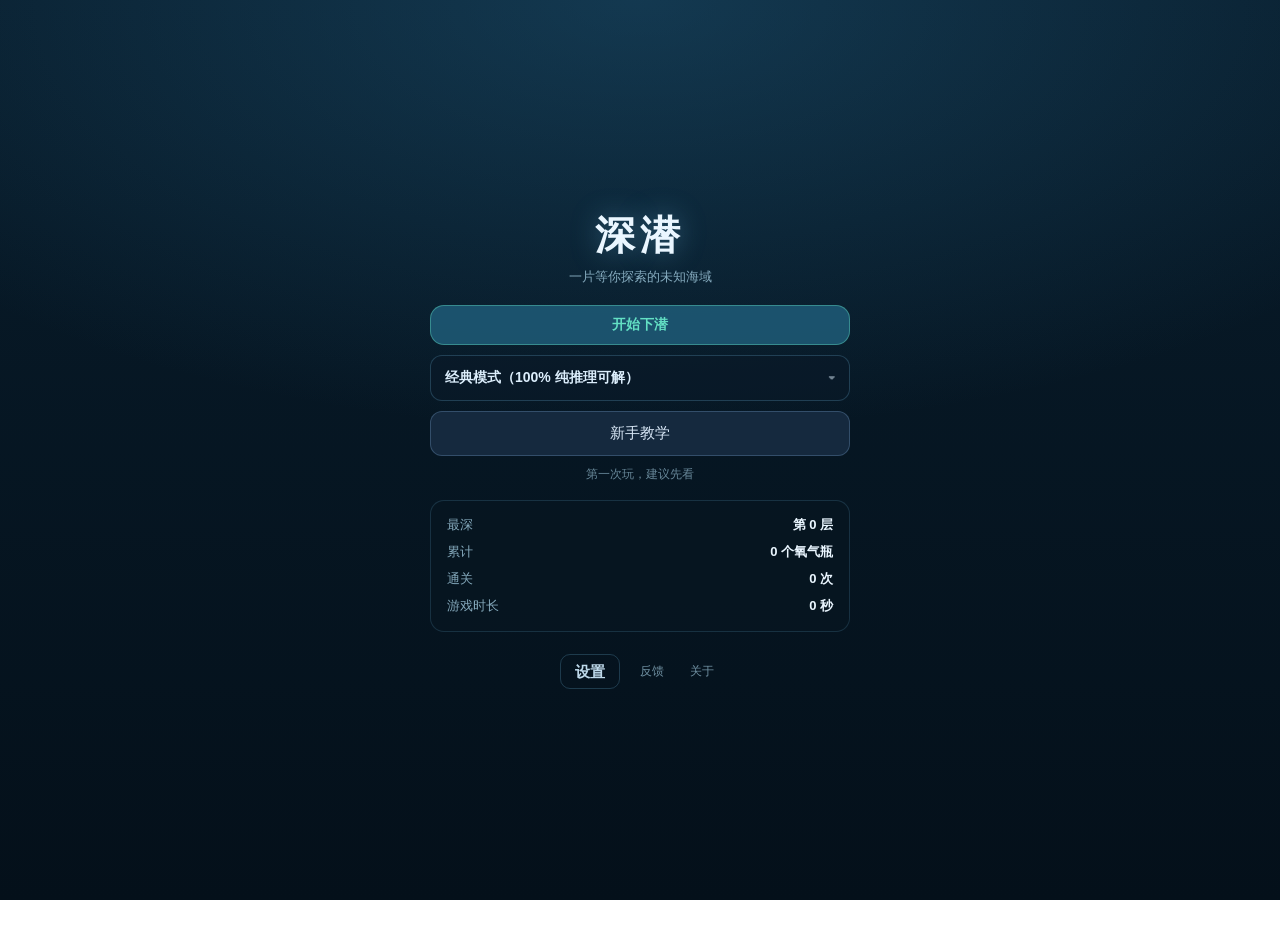
==== index.html @ 002d3ca5 "Add files via upload" ====
<!DOCTYPE html>
<html lang="zh-CN">
<head>
<meta charset="utf-8">
<meta name="viewport" content="width=device-width, initial-scale=1, viewport-fit=cover">
<meta name="theme-color" content="#050b14">
<title>深潜</title>
<link rel="stylesheet" href="style.css">

</head>
<body>

<div id="banner-layer" class="banner-layer"></div>
<div id="fatal-bar" class="fatal-bar" hidden></div>

<div class="app">

  <header class="hud">
    <div class="hud-row">
    <div class="stat depth">
      <span class="k" id="depth-label">深度</span>
      <span class="v" id="stat-depth">1</span>
    </div>
    <div class="stat" id="stat-mines-box">
      <span class="k" id="mine-label">未探明暗礁</span>
      <span class="v" id="stat-mines">10</span>
    </div>

    <div class="stat bottles" id="stat-bottle-box">
      <span class="k" id="bottle-label">未开启氧气瓶</span>
      <span class="k2" id="bottle-sub"></span>
      <span class="vwrap">
        <span class="v" id="stat-bottle">0</span>
        <span class="extra" id="stat-extra" hidden></span>
      </span>
    </div>

    </div>
    <div class="stat oxy" id="stat-oxy-box">
      <span class="k" id="oxy-label">氧气</span>
      <span class="bar" id="oxy-bar"><i id="oxy-fill"></i></span>
      <span class="v" id="stat-oxy">100</span>
    </div>
  </header>

  <div class="hintbar" id="hintbar" hidden>
    <span id="hinttext"></span>

    <button class="hintbar-close" id="hint-close" title="收起">✕</button>
  </div>

  <main class="board-wrap">
    <div class="board-scroll" id="board-scroll">
    <div class="board" id="board"></div>
  </div>
    <div class="overlay" id="overlay" hidden>
      <div class="overlay-card">
        <div class="overlay-title" id="overlay-title"></div>
        <div class="overlay-body" id="overlay-body"></div>
        <button class="btn primary" id="overlay-restart">再来一次</button>
      </div>
    </div>

    <!-- 结算界面：通关 / 失败共用骨架，skin 区分 -->
    <div class="result-layer" id="result-layer" hidden>
      <div class="result-particles" id="result-particles"></div>
      <div class="result-card">
        <div class="result-head">
          <div class="result-kicker" id="result-kicker"></div>
          <div class="result-title" id="result-title"></div>
          <div class="result-badge" id="result-badge" hidden></div>
        </div>
        <div class="result-rows" id="result-rows"></div>
        <div class="result-actions">
          <button class="btn primary" id="result-primary" type="button">保存这张图</button>
          <button class="btn" id="result-home" type="button">返回首页</button>
        </div>
      </div>
    </div>
  </main>

  <footer class="foot">
    <div class="hint">
      <span class="r">红</span>暗礁　<span class="b">蓝</span>氧气瓶　<span class="m">紫</span>混合<br>
      点一下翻开　<span class="k">长按</span>标记暗礁<br>

    </div>
    <div class="meta">
      <span class="seed" id="seed"></span>
      <button class="btn hint" id="hint-btn">提示 −6</button>
      <button class="btn" id="restart">重新下潜</button>
    </div>
  </footer>

</div>

<noscript>
  <p style="color:#cfe3f5;text-align:center">这个原型需要开启 JavaScript。</p>
</noscript>


  <!-- 首页：启动后的第一屏 -->
  <div class="home-layer" id="home-layer">
    <div class="home-inner">
      <header class="home-head">
        <h1 class="home-title">深潜</h1>
        <p class="home-sub">一片等你探索的未知海域</p>
      </header>

      <section class="home-actions">
        <button class="btn primary home-main" id="home-start" data-home-action="start" type="button">开始下潜</button>
        <button class="home-link" id="home-restart" data-home-action="restart" type="button" hidden>重新开始</button>

        <div class="home-mode" id="home-mode" data-home-action="mode">
          <span>经典模式（100% 纯推理可解）</span><span class="home-caret">▾</span>
        </div>

        <button class="btn home-tut" id="home-tutorial" data-home-action="tutorial" type="button">新手教学</button>
        <p class="home-note">第一次玩，建议先看</p>
      </section>

      <section class="home-records">
        <div class="home-rec"><span>最深</span><b id="home-rec-depth">第 0 层</b></div>
        <div class="home-rec"><span>累计</span><b id="home-rec-total">0 个氧气瓶</b></div>
        <div class="home-rec"><span>通关</span><b id="home-rec-clear">0 次</b></div>
        <div class="home-rec"><span>游戏时长</span><b id="home-rec-time">0 秒</b></div>
      </section>

      <footer class="home-foot">
        <button class="home-foot-btn home-foot-main" data-home-action="settings" type="button">设置</button>
        <button class="home-foot-btn" data-home-action="feedback" type="button">反馈</button>
        <button class="home-foot-btn" data-home-action="about" type="button">关于</button>
      </footer>
    </div>
  </div>

<script src="logic.js"></script>
<script src="solver.js"></script>
<script src="generator.js"></script>
<script src="hint.js"></script>
<script src="mode.js"></script>
  <script src="calib.js"></script>
  <script src="shape.js"></script>
  <script src="ladder.js"></script>
  <script src="tutorial.js"></script>
  <script src="modifiers.js"></script>
<script src="run.js"></script>
<script src="ui.js"></script>
<script src="result.js"></script>
<script src="poster.js"></script>
<script src="boards.js"></script>
  <script src="boards-picked.js"></script>
  <script src="main.js"></script>

  <div id="confirm-dive" class="confirm-layer" hidden>
    <div class="confirm-box">
      <p class="confirm-title">已找到出口</p>
      <p class="confirm-sub">下潜进入下一层，或者继续探索捞氧气</p>
      <div class="confirm-actions">
        <button class="btn primary" id="confirm-yes">下潜</button>
        <button class="btn" id="confirm-no">继续探索</button>
      </div>
    </div>
  </div>
  <div class="tut-layer" id="tut-layer" hidden>
    <div class="tut-fab-wrap">
      <button class="btn tut-hint-fab" id="tut-hint-fab" type="button">提示 −6</button>
    </div>
    <div class="tut-bar">
      <div class="tut-head">
        <span class="tut-step" id="tut-step">1 / 10</span>
        <button class="tut-skip" id="tut-skip">跳过</button>
      </div>
      <p class="tut-text" id="tut-text"></p>
      <p class="tut-sub" id="tut-sub"></p>
      <p class="tut-hint" id="tut-hint"></p>
    </div>
  </div>
  <div class="tut-final" id="tut-final" hidden>
    <div class="tut-final-card">
      <h2>开始下潜</h2>
      <p>经典模式 <b>100% 只用逻辑推理就能解开，绝不会让你猜</b>。潜得越深，氧气越紧，但每一格都有答案。</p>
      <div class="tut-final-actions">
        <button class="btn" id="tut-final-home" type="button">回到首页</button>
        <button class="btn primary" id="tut-final-go" type="button">开始下潜</button>
      </div>
    </div>
  </div>
</body>
</html>
---- style.css ----
﻿/* 深潜 · 原型样式
 *
 * 原则（DESIGN v0.6 视觉规范）：
 *   1. 格子底色统一中性，不随内容变化。含义只由数字颜色和图标承载。
 *   2. 数字：暗礁红 / 货箱蓝 / 混合紫（紫必须够亮，不能糊在深色底上）。
 *   3. 货箱是金色图标（「这一格是货」），和蓝色数字（「邻居有货」）区分开。
 *   4. 标记是红色叉号 + 深底 + 白描边，一眼看出是危险。
 *   5. 所有颜色都是变量，为以后换肤留接口。
 *
 * 纯 CSS，不引入任何图片/字体资源（微信小游戏主包只有 4M）。
 */

:root {
  /* ---------- 换肤只需要改这一段 ---------- */

  /* 底色：中性，不随格子内容变 */
  --bg-page: #050b14;
  --bg-page-glow: #0e2237;
  --bg-board: #08131f;
  --cell: #16283e;             /* 所有格子共用这一个底色 */
  --cell-shade: rgba(0, 0, 0, .34);  /* 翻开的格子只是盖一层暗，不换色相 */
  --cell-edge: rgba(130, 175, 220, .16);
  --cell-edge-soft: rgba(130, 175, 220, .07);
  --cell-hover: #1d3450;

  /* 读数颜色：含义全靠这三个色 + 图标 */
  --num-mine: #ff6b6b;         /* 暗礁红 */
  --num-chest: #5cc9ff;        /* 货箱蓝，提亮到青蓝保证对比度 */
  --num-mixed: #cf9fff;        /* 混合紫，刻意调亮 */

  /* 图标 */
  --icon-gold: #ffc75a;
  --icon-gold-hi: #ffe6a8;
  --icon-gold-lo: #c8891f;
  --icon-mine: #ff5252;
  --icon-mine-hi: #ff9a9a;
  --icon-mine-lo: #a81f1f;

  /* 标记：红叉 + 白描边 + 深底 */
  --mark-fg: #ff4d4d;
  --mark-stroke: #ffffff;
  --mark-bg: #0a121c;

  /* 文本与状态 */
  --text: #d7e6f5;
  --text-dim: #7d9ab8;
  --text-faint: #4a637c;
  --accent: #63e0c4;
  --warn: #ff8b5c;
  --panel: rgba(18, 36, 56, .8);
  --panel-line: rgba(130, 175, 220, .14);
}

* { box-sizing: border-box; }

html, body {
  margin: 0;
  padding: 0;
}

body {
  min-height: 100vh;
  display: flex;
  padding: 16px;
  background: radial-gradient(130% 85% at 50% -10%,
              var(--bg-page-glow) 0%, var(--bg-page) 58%, #02060b 100%);
  background-attachment: fixed;
  color: var(--text);
  font-family: -apple-system, BlinkMacSystemFont, "Segoe UI", "PingFang SC",
               "Hiragino Sans GB", "Microsoft YaHei", sans-serif;
  -webkit-tap-highlight-color: transparent;
}

.app {
  /* margin:auto 而不是 align-items:center —— 窗口太矮时不会把顶部的读数裁掉 */
  margin: 0 auto;        /* 只管水平；垂直由 JS 的 marginTop 控制 */
  width: 100%;
  display: flex;
  flex-direction: column;
  gap: 12px;
}

/* ---------- 顶部常驻读数 ---------- */

.hud {
  display: flex;
  flex-direction: column;
  gap: 8px;
}

.stat {
  display: flex;
  align-items: baseline;
  justify-content: space-between;
  gap: 8px;
  padding: 7px 11px;
  border-radius: 9px;
  background: var(--panel);
  border: 1px solid var(--panel-line);
}

.stat .k {
  font-size: 11px;
  letter-spacing: .09em;
  color: var(--text-dim);
}

.stat .v {
  font-size: 17px;
  font-weight: 700;
  font-variant-numeric: tabular-nums;
}

/* 剩余货箱：底部一条细进度条，随「剩余」减少而变短 */
.stat.chests {
  position: relative;
  padding-bottom: 13px;
}

.stat.chests .minibar {
  position: absolute;
  left: 11px;
  right: 11px;
  bottom: 6px;
  height: 3px;
  border-radius: 2px;
  overflow: hidden;
  background: rgba(130, 175, 220, .14);
}

.stat.chests .minibar i {
  display: block;
  height: 100%;
  width: 100%;
  background: var(--icon-gold);
  transition: width .25s ease;
}

/* 进度格：达标后写成「5/5 · 额外 +2」，不出现 7/5 */
.stat.bottles .vwrap {
  display: flex;
  align-items: baseline;
  gap: 4px;
  line-height: 1.15;
}

.stat.bottles .extra {
  font-size: 10px;
  font-weight: 700;
  letter-spacing: .02em;
  color: var(--icon-gold);
  white-space: nowrap;
}

/* 配额达标后，这个格子变成「已通关」，和「结束」不是一回事 */
.stat.cleared {
  background: rgba(24, 72, 66, .55);
  border-color: rgba(99, 224, 196, .45);
  animation: badge-in .55s ease-out;
}
.stat.cleared .k { color: var(--accent); }
.stat.cleared .v { color: var(--accent); }
.stat.cleared .extra { color: var(--accent); }

@keyframes badge-in {
  0% { box-shadow: 0 0 0 rgba(99, 224, 196, 0); }
  45% { box-shadow: 0 0 18px rgba(99, 224, 196, .55); }
  100% { box-shadow: 0 0 0 rgba(99, 224, 196, 0); }
}

.stat.oxy {
  position: relative;
  grid-column: 1 / -1;
  align-items: center;
}

.stat.oxy .v { min-width: 3ch; text-align: right; }
.stat.oxy.low .v { color: var(--warn); }

.bar {
  flex: 1;
  height: 6px;
  border-radius: 3px;
  overflow: hidden;
  background: rgba(130, 175, 220, .13);
}

.bar i {
  display: block;
  height: 100%;
  width: 100%;
  border-radius: 3px;
  background: linear-gradient(90deg, #2f9fd8, var(--accent));
  transition: width .28s ease, background .25s ease;
}

.bar i.low { background: linear-gradient(90deg, #e0662f, #ff5c5c); }

/* ---------- 海床 ---------- */

.board-wrap { position: relative; }

.board {
  position: relative;
  display: grid;
  --axis: 15px;
  grid-template-columns: repeat(9, minmax(0, 1fr));
  grid-template-rows: repeat(9, minmax(0, 1fr));
  gap: 5px;
  padding: 10px;
  border-radius: 14px;
  background: var(--bg-board);
  border: 1px solid var(--panel-line);
  box-shadow: 0 20px 50px rgba(0, 0, 0, .55),
              inset 0 1px 0 rgba(255, 255, 255, .04);
}

/*
 * 所有格子共用同一个底色 --cell。
 * 未翻开 = 凸起（顶亮边 + 外投影），已翻开 = 凹陷 + 压一层暗。
 * 也就是说只有「明暗关系」在变，色相永远中性，绝不随红蓝紫变。
 */
/* 坐标：小、暗、不抢戏，但永远在 */.axis {
  display: flex;
  align-items: center;
  justify-content: center;
  font-size: 9.5px;
  font-variant-numeric: tabular-nums;
  color: var(--text-faint);
  opacity: .75;
  user-select: none;
  pointer-events: none;
}

/* 第 1 级：这组读数圈住的未知格 */
.cell.hint-group {
  outline: 2px dashed rgba(120, 200, 255, .55);
  outline-offset: -2px;
}

/* 第 2 级：揭示出来的目标格，必须和普通翻开明显不同 */
/* 演过的那几拍：结论格保留成「已知」，不灭 —— 灭了就是眼花，不是演示 */
/* ---------- 氧气反馈（v12）：增和减必须一眼分得开 ---------- */

.oxy-float {
  position: absolute;
  right: 8px;
  /* 起点抬到数字上方，上升过程中不和氧气剩余值重叠 */
  top: -6px;
  font-size: 15.5px;
  font-weight: 700;
  pointer-events: none;
  z-index: 6;
  white-space: nowrap;
}

/* 增加：绿色，向上浮 */
.oxy-float.up {
  color: #6fe0a0;
  text-shadow: 0 1px 5px rgba(0, 0, 0, .75);
  animation: oxy-up 1600ms cubic-bezier(.2, .8, .3, 1) forwards;
}

.oxy-float.up.rare { color: #ffd86b; }

/* 减少：红色，向下沉 */
.oxy-float.down {
  color: #ff6b6b;
  text-shadow: 0 1px 5px rgba(0, 0, 0, .75);
  animation: oxy-down 1400ms cubic-bezier(.2, .8, .3, 1) forwards;
}

/* 提示扣费：颜色和普通掉氧拉开 */
.oxy-float.down.hint {
  color: #ffb347;
  font-size: 12px;
}

/* 开箱那一下的合并账：先花的 −2 和拿到的 +N 一起显示 */
.oxy-float.up.net {
  color: #8bf0c0;
  font-size: 12px;
}

@keyframes oxy-up {
  0% { opacity: 0; transform: translateY(6px) scale(.92); }
  20% { opacity: 1; transform: translateY(-6px) scale(1.06); }
  100% { opacity: 0; transform: translateY(-30px) scale(1); }
}

@keyframes oxy-down {
  0% { opacity: 0; transform: translateY(-6px) scale(.92); }
  20% { opacity: 1; transform: translateY(6px) scale(1.02); }
  100% { opacity: 0; transform: translateY(26px) scale(.96); }
}

/* 血条：增加时向右滑、末端回弹 */
.bar.grow i { animation: bar-grow 560ms cubic-bezier(.18, 1.5, .4, 1); }

@keyframes bar-grow {
  0% { filter: brightness(1); }
  35% { filter: brightness(1.45); }
  70% { transform: scaleX(1.015); }
  100% { transform: scaleX(1); }
}

/* 血条：减少时向左滑、整条短促抖动 */
.bar.shake { animation: bar-shake 420ms ease-out; }

@keyframes bar-shake {
  0% { transform: translateX(0); }
  20% { transform: translateX(-3px); }
  45% { transform: translateX(2px); }
  70% { transform: translateX(-1px); }
  100% { transform: translateX(0); }
}

/* 低于 30：转红 + 持续脉动（只动颜色和光晕，不动位置） */
.stat.oxy.critical .bar i {
  background: linear-gradient(90deg, #e0662f, #ff5c5c);
  animation: oxy-pulse 1.5s ease-in-out infinite;
}

@keyframes oxy-pulse {
  0%, 100% { opacity: 1; box-shadow: 0 0 0 rgba(255, 92, 92, 0); }
  50% { opacity: .62; box-shadow: 0 0 10px rgba(255, 92, 92, .55); }
}
.cell.hint-known {
  background: rgba(120, 200, 255, .13);
  box-shadow: inset 0 0 0 1px rgba(120, 200, 255, .4);
}

.cell.hint-reveal {
  outline: 3px solid var(--gold);
  outline-offset: -3px;
  box-shadow: 0 0 0 3px rgba(255, 205, 90, .28), 0 0 18px rgba(255, 205, 90, .5);
  animation: reveal-pulse 1.1s ease-in-out infinite alternate;
}

@keyframes reveal-pulse {
  from { box-shadow: 0 0 0 3px rgba(255, 205, 90, .18), 0 0 10px rgba(255, 205, 90, .32); }
  to   { box-shadow: 0 0 0 3px rgba(255, 205, 90, .40), 0 0 22px rgba(255, 205, 90, .62); }
}

.cell {
  position: relative;
  display: flex;
  align-items: center;
  justify-content: center;
  border-radius: 7px;
  background: var(--cell);
  box-shadow: inset 0 1px 0 rgba(255, 255, 255, .09),
              inset 0 0 0 1px var(--cell-edge),
              0 1px 2px rgba(0, 0, 0, .38);
  /* 数字调大一档（约 +15%），格子尺寸不变 */
  font-size: clamp(16.5px, 4.4vmin, 27.5px);
  font-weight: 800;
  line-height: 1;
  font-variant-numeric: tabular-nums;
  user-select: none;
  cursor: pointer;
  /* 内容永远不许反过来把格子撑大 —— 规则第 8 条：翻开前后尺寸不变 */
  min-width: 0;
  min-height: 0;
  overflow: hidden;
  transition: background-color .16s ease, box-shadow .16s ease;
}

.cell .n {
  position: relative;
  color: inherit;
  line-height: 1;
  display: flex;
  align-items: center;
  justify-content: center;
}

/* 悬停/按下只改亮度，不做位移和缩放 —— 格子尺寸必须纹丝不动 */
.cell:hover:not(.revealed) { background: var(--cell-hover); }
.cell:active:not(.revealed) { background: var(--cell-hover); }

.cell.revealed {
  cursor: default;
  background: linear-gradient(var(--cell-shade), var(--cell-shade)), var(--cell);
  box-shadow: inset 0 1px 3px rgba(0, 0, 0, .5),
              inset 0 0 0 1px var(--cell-edge-soft);
}

/* ---------- 三种读数：只有数字颜色在承载含义 ---------- */

.cell.c-red .n   { color: var(--num-mine); }
.cell.c-blue .n  { color: var(--num-chest); }
.cell.c-mixed .n { color: var(--num-mixed); }

/* 空白格（相邻无特殊物）：不显示内容 */
.cell.c-blank .n { color: transparent; }

/* ---------- 货箱：金色图标（这一格是货）---------- */

.cell.c-chest .n {
  width: 62%;
  height: 52%;
  border-radius: 3px;
  background: linear-gradient(180deg,
    var(--icon-gold-hi) 0%, var(--icon-gold) 46%, var(--icon-gold-lo) 100%);
  box-shadow: inset 0 -2px 0 rgba(0, 0, 0, .3),
              0 0 8px rgba(255, 199, 90, .45);
}

/* 箱盖的分界线 */
.cell.c-chest .n::after {
  content: '';
  position: absolute;
  left: 0;
  right: 0;
  top: 36%;
  height: 11%;
  background: rgba(0, 0, 0, .32);
}

/* ---------- 撞上的暗礁：红色实心球，和「叉号标记」明显不同 ---------- */

.cell.c-mine .n {
  width: 46%;
  height: 46%;
  border-radius: 50%;
  background: radial-gradient(circle at 34% 30%,
    var(--icon-mine-hi) 0%, var(--icon-mine) 52%, var(--icon-mine-lo) 100%);
  box-shadow: 0 0 10px rgba(255, 60, 60, .65);
}

/* ---------- 暗礁标记：红叉 + 深底 + 白描边 ---------- */

.cell.marked {
  background: var(--mark-bg);
  box-shadow: inset 0 0 0 2px rgba(255, 77, 77, .85),
              0 1px 2px rgba(0, 0, 0, .38);
}

.cell.marked .n {
  color: var(--mark-fg);
  font-size: .92em;
  font-weight: 900;
  -webkit-text-stroke: 2px var(--mark-stroke);
  paint-order: stroke fill;
}

/* ---------- 反馈动画 ----------
 * 全部用光晕，不用位移和缩放 —— 规则第 8 条要求格子尺寸和位置恒定。
 */

@keyframes flash-bad {
  0% {
    box-shadow: inset 0 0 0 2px rgba(255, 82, 82, .95),
                0 0 16px rgba(255, 60, 60, .6);
  }
  100% {
    box-shadow: inset 0 1px 3px rgba(0, 0, 0, .5),
                inset 0 0 0 1px var(--cell-edge-soft);
  }
}
.cell.flash-bad { animation: flash-bad .5s ease-out; }

@keyframes flash-good {
  0% {
    box-shadow: inset 0 0 0 2px rgba(255, 199, 90, .95),
                0 0 16px rgba(255, 190, 60, .55);
  }
  100% {
    box-shadow: inset 0 1px 3px rgba(0, 0, 0, .5),
                inset 0 0 0 1px var(--cell-edge-soft);
  }
}
.cell.flash-good { animation: flash-good .5s ease-out; }

@keyframes flash-mark {
  0% { box-shadow: inset 0 0 0 3px rgba(255, 77, 77, .95); }
  100% { box-shadow: inset 0 0 0 2px rgba(255, 77, 77, .85); }
}
.cell.flash-mark { animation: flash-mark .3s ease-out; }

/* ---------- 色盲双通道：右上角一个小形状 ----------
 * 颜色 + 形状双编码。红绿色盲约占男性 6%，不能只靠颜色区分。
 * 尺寸用百分比，跟格子一起缩放，32px 格子里也分得清。
 */
.cell.c-red::after,
.cell.c-blue::after,
.cell.c-mixed::after {
  content: '';
  position: absolute;
  top: 8%;
  right: 8%;
}

/* 红 = 实心三角（右上直角，指向左下） */
.cell.c-red::after {
  width: 13.5%;
  aspect-ratio: 1;
  background: var(--num-mine);
  clip-path: polygon(100% 0, 100% 100%, 0 0);
}

/* 蓝 = 圆点 */
.cell.c-blue::after {
  width: 13%;
  aspect-ratio: 1;
  border-radius: 50%;
  background: var(--num-chest);
}

/* 紫 = 短横线 */
.cell.c-mixed::after {
  width: 18%;
  aspect-ratio: 3 / 1;
  border-radius: 1px;
  background: var(--num-mixed);
}

/* ---------- 提示高亮 ---------- */

.cell.hint-source {
  box-shadow: inset 0 0 0 2px var(--accent), 0 0 14px rgba(99, 224, 196, .55);
  z-index: 3;
}

@keyframes hint-pulse {
  0%, 100% { box-shadow: inset 0 0 0 2px var(--icon-gold), 0 0 6px rgba(255, 199, 90, .2); }
  50% { box-shadow: inset 0 0 0 2px var(--icon-gold), 0 0 16px rgba(255, 199, 90, .65); }
}

.cell.hint-target {
  animation: hint-pulse 1.3s ease-in-out infinite;
  z-index: 2;
}

/* ---------- 提示栏 ---------- */

.hintbar {
  position: relative;
  padding: 10px 34px 10px 12px;
  border-radius: 10px;
  background: rgba(16, 44, 42, .9);
  border: 1px solid rgba(99, 224, 196, .38);
  color: #c7ebdf;
  font-size: 12.5px;
  line-height: 1.8;
}

.hintbar[hidden] { display: none; }

.hintbar-close {
  position: absolute;
  top: 6px;
  right: 6px;
  width: 22px;
  height: 22px;
  padding: 0;
  border: none;
  border-radius: 5px;
  background: transparent;
  color: var(--text-dim);
  font-size: 12px;
  cursor: pointer;
}

.hintbar-close:hover { background: rgba(255, 255, 255, .08); color: var(--text); }

.hint .note { color: var(--text-faint); }

/* ---------- 结算浮层 ---------- */

.overlay {
  position: absolute;
  inset: 0;
  z-index: 10;
  display: flex;
  align-items: center;
  justify-content: center;
  border-radius: 14px;
  background: rgba(3, 9, 16, .86);
  -webkit-backdrop-filter: blur(4px);
  backdrop-filter: blur(4px);
}

/* 全开结算：不糊掉棋盘，让玩家还能看见自己解完的那一盘。
 * 但卡片本身要有个底，否则数字会从字缝里透过来。 */
.overlay.perfect {
  background: rgba(3, 16, 14, .55);
  -webkit-backdrop-filter: none;
  backdrop-filter: none;
}

.overlay.perfect .overlay-card {
  padding: 22px 30px 24px;
  border-radius: 16px;
  background: rgba(5, 20, 18, .92);
  border: 1px solid rgba(99, 224, 196, .28);
  box-shadow: 0 16px 48px rgba(0, 0, 0, .55),
              inset 0 1px 0 rgba(255, 255, 255, .05);
}

.overlay[hidden] { display: none; }

.overlay-card { padding: 24px; text-align: center; }

.overlay-title {
  margin-bottom: 8px;
  font-size: 23px;
  font-weight: 800;
  letter-spacing: .04em;
}
.overlay-title.clear { color: var(--accent); }
.overlay-title.end { color: var(--text); }
.overlay-title.perfect { color: var(--accent); font-size: 25px; }

.overlay-body {
  margin-bottom: 18px;
  font-size: 13px;
  line-height: 1.95;
  color: var(--text-dim);
  font-variant-numeric: tabular-nums;
}

.overlay-body b { color: var(--accent); font-weight: 700; }

.overlay-body .stat-row {
  display: flex;
  justify-content: space-between;
  gap: 22px;
  padding: 3px 0;
  border-bottom: 1px dashed rgba(130, 175, 220, .12);
}

.overlay-body .stat-row:last-of-type { border-bottom: none; }
.overlay-body .stat-row b { color: var(--text); font-size: 14px; }

.overlay-body .overlay-note {
  margin-top: 8px;
  font-size: 11.5px;
  color: var(--text-faint);
}

/* ---------- 按钮 / 页脚 ---------- */

.btn {
  padding: 8px 16px;
  border-radius: 8px;
  border: 1px solid rgba(130, 175, 220, .28);
  background: rgba(24, 44, 66, .9);
  color: var(--text);
  font-family: inherit;
  font-size: 13px;
  cursor: pointer;
  transition: background .15s ease, border-color .15s ease;
}

.btn:hover {
  background: rgba(36, 64, 94, .95);
  border-color: rgba(130, 175, 220, .5);
}

.btn.primary {
  padding: 10px 22px;
  font-size: 14px;
  color: var(--accent);
  background: rgba(31, 92, 120, .85);
  border-color: rgba(99, 224, 196, .4);
}

.btn.primary:hover { background: rgba(40, 116, 148, .95); }

.foot {
  display: flex;
  align-items: center;
  justify-content: space-between;
  gap: 10px;
  flex-wrap: wrap;
}

.hint {
  font-size: 11px;
  letter-spacing: .02em;
  color: var(--text-dim);
  line-height: 1.85;
}

.hint .r { color: var(--num-mine); font-weight: 700; }
.hint .b { color: var(--num-chest); font-weight: 700; }
.hint .m { color: var(--num-mixed); font-weight: 700; }
.hint .g { color: var(--icon-gold); font-weight: 700; }
.hint .k { color: var(--mark-fg); font-weight: 700; }

.meta { display: flex; align-items: center; gap: 10px; }

.seed {
  font-size: 10px;
  color: var(--text-faint);
  font-variant-numeric: tabular-nums;
}















/* ============================================================
 * 反馈相关（v9/v12 的一批规则，曾被一次 CSS 编辑误删，这里统一补回）
 * 放在文件末尾，保证不被前面的规则盖掉。
 * ============================================================ */

/* ---------- 全局浮字层（v16） ---------- */

/*
 * 盖在整个棋盘上的一层。浮字挂这里，不挂格子 ——
 * .cell 有 overflow:hidden，挂在格子里会被裁在边界内（这是看不全的根因）。
 * 裁剪边界 = 整个棋盘；高度只覆盖棋盘，不压顶部 HUD。
 */
.float-layer {
  position: absolute;
  /* 下扩 48px 容纳最下面一行的下沉，上扩 16px 保底，左右不动 */
  top: -16px;
  right: 0;
  bottom: -48px;
  left: 0;
  pointer-events: none;
  z-index: 30;
  /* 不裁在这个边界上：浮字要能一路飘到消失 */
  overflow: visible;
}

.float-gain {
  position: absolute;
  transform: translate(-50%, -50%);
  font-size: 19px;
  font-weight: 800;
  letter-spacing: .5px;
  white-space: nowrap;
  text-shadow: 0 2px 6px rgba(0, 0, 0, .95), 0 0 12px rgba(0, 0, 0, .6);
}

/* 增加：绿色，从格子上方起，向上飘 */
.float-gain.up {
  color: #7fe3a5;
  animation: bf-up 1600ms cubic-bezier(.25, .46, .45, .94) forwards;
}

/* 减少：红色，从格子下方起，向下飘 */
.float-gain.down {
  color: #ff8a8a;
  animation: bf-down 1600ms cubic-bezier(.25, .46, .45, .94) forwards;
}

.float-gain.rare { color: #ffd86b; }
.float-gain.bad { color: #ff6b6b; }

/* 空箱：1400ms，比氧气增减短一点，但依然看得清 */
.float-gain.dry {
  color: #cfe0ee;
  font-size: 16px;
  font-weight: 800;
  animation-duration: 1400ms;
}

/*
 * 一条连续曲线走完全程：位移只有一个方向，没有中间停顿帧。
 * （上一版在 16% 和 70% 各有一个 opacity 关键帧，位移在中间段被“压平”，看着像顿一下。）
 */
/*
 * 一条 keyframes 管完位移 + 透明度，一个时长，无 delay。
 * 去掉了 scale 脉冲 —— 它有「先胀一下再走」的读感，看起来像动画被切成两截。
 * 位移单调，透明度只在前 12% 淡入、后 40% 淡出，中间不碰。
 */
@keyframes bf-up {
  0% { opacity: 0; transform: translate(-50%, -50%) translateY(6px); }
  12% { opacity: 1; transform: translate(-50%, -50%) translateY(0); }
  100% { opacity: 0; transform: translate(-50%, -50%) translateY(-58px); }
}

@keyframes bf-down {
  0% { opacity: 0; transform: translate(-50%, -50%) translateY(-6px); }
  12% { opacity: 1; transform: translate(-50%, -50%) translateY(0); }
  100% { opacity: 0; transform: translate(-50%, -50%) translateY(58px); }
}
/* 炸弹引爆瞬间 */

/* 演过的拍：常驻高亮，直到玩家下一次点击 */
.cell.hint-seen {
  box-shadow: inset 0 0 0 2px rgba(120, 200, 255, .85), 0 0 10px rgba(120, 200, 255, .35);
}

/* 达标信号 */
@keyframes banner-pop {
  0% { opacity: 0; transform: translate(-50%, -50%) scale(.86); }
  18% { opacity: 1; transform: translate(-50%, -50%) scale(1.04); }
  75% { opacity: 1; transform: translate(-50%, -50%) scale(1); }
  100% { opacity: 0; transform: translate(-50%, -50%) scale(1); }
}

.clear-banner {
  position: absolute;
  left: 50%;
  top: 50%;
  transform: translate(-50%, -50%);
  padding: 14px 26px;
  border-radius: 14px;
  background: rgba(8, 20, 34, .92);
  border: 2px solid rgba(255, 216, 107, .75);
  box-shadow: 0 0 26px rgba(255, 200, 90, .45), 0 6px 22px rgba(0, 0, 0, .7);
  text-align: center;
  color: #ffe08a;
  text-shadow: 0 0 16px rgba(255, 210, 110, 1), 0 2px 6px rgba(0, 0, 0, .9);
  pointer-events: none;
  z-index: 20;
  white-space: nowrap;
  animation: banner-pop 2000ms ease-out forwards;
}

.clear-banner b {
  display: block;
  font-size: 32px;
  font-weight: 900;
  letter-spacing: 6px;
}

.clear-banner span {
  display: block;
  margin-top: 6px;
  font-size: 14px;
  font-weight: 600;
  letter-spacing: 2px;
  opacity: .9;
}

.stat.bottles.just-cleared { animation: bottle-hit 900ms ease-out; }

@keyframes bottle-hit {
  0% { transform: scale(1); }
  25% { transform: scale(1.14); box-shadow: 0 0 0 2px rgba(255, 216, 107, .9); }
  100% { transform: scale(1); }
}

/* 「开一格」是直接给答案，和「提示」必须分得开 */
.btn.reveal {
  border-color: rgba(255, 180, 90, .55);
  color: #ffcf8a;
}

.btn.reveal:hover { background: rgba(255, 180, 90, .14); }


/* 「开一格」氧气不够时变灰 */
.btn.reveal.disabled {
  opacity: .42;
  border-color: rgba(140, 160, 180, .35);
  color: #8fa6bb;
  cursor: not-allowed;
}











/* ---------- 修饰符可见（v15） ---------- */





.clear-banner.mod b { color: #ffc178; }
.clear-banner.mod { border-color: rgba(255, 176, 92, .7); }












@keyframes mark-hint-pulse {
  0%, 100% { opacity: .28; transform: scale(.94); }
  50% { opacity: .7; transform: scale(1.02); }
}

.cell.mark-hint {
  outline: 2px dashed rgba(255, 205, 130, .55);
  outline-offset: -5px;
  animation: mark-hint-pulse 1.6s ease-in-out infinite;
}

.cell.mark-hint.strong {
  outline-width: 3px;
  outline-color: rgba(255, 190, 90, .95);
  animation-duration: .9s;
}

/* 叉号用 ::after 画，不写任何文字 */
.cell.mark-hint::after {
  content: '';
  position: absolute;
  inset: 26%;
  pointer-events: none;
  background:
    linear-gradient(45deg, transparent 45%, rgba(255, 205, 130, .8) 46%, rgba(255, 205, 130, .8) 54%, transparent 55%),
    linear-gradient(-45deg, transparent 45%, rgba(255, 205, 130, .8) 46%, rgba(255, 205, 130, .8) 54%, transparent 55%);
  opacity: .85;
}

.cell.mark-hint.strong::after {
  inset: 22%;
  background:
    linear-gradient(45deg, transparent 44%, rgba(255, 190, 90, 1) 45%, rgba(255, 190, 90, 1) 55%, transparent 56%),
    linear-gradient(-45deg, transparent 44%, rgba(255, 190, 90, 1) 45%, rgba(255, 190, 90, 1) 55%, transparent 56%);
  opacity: 1;
}






/* ---------- 界面巡览（第 5 关） ---------- */

/* 被框住的元素在屏幕下半部分时，卡片挪到上面，别盖住它 */







/* 被讲到的元素：亮起来 */



/* 练习局不显示深度（它不属于任何一层） */


/* 氧气满：数字后加一个「满」字提示 + 数字变金色 */
.stat.oxy.full .v::after {
  content: ' 满';
  font-size: 11px;
  font-weight: 700;
  color: #ffd86b;
  letter-spacing: 1px;
}
.stat.oxy.full .v { color: #ffd86b; }
.stat.oxy.full .bar i { background: linear-gradient(90deg, #ffd86b, #ffe9a8); }

/* 自动清场：免费翻开的格子依次亮一下 */
.cell.autoclear {
  animation: autoclear-flash 620ms ease-out;
}
@keyframes autoclear-flash {
  0%   { box-shadow: inset 0 0 0 2px rgba(120, 220, 255, .95), 0 0 18px rgba(120, 220, 255, .55); }
  35%  { box-shadow: inset 0 0 0 2px rgba(120, 220, 255, .55), 0 0 26px rgba(120, 220, 255, .35); }
  100% { box-shadow: inset 0 0 0 2px rgba(120, 220, 255, 0), 0 0 0 rgba(120, 220, 255, 0); }
}

/* 进度里的第二行小字（本关目标） */
.stat .k2 {
  display: block;
  font-size: 10px;
  font-weight: 600;
  color: var(--dim, #6b8499);
  letter-spacing: .3px;
  margin-top: 1px;
}



/* 门：漩涡（和金色瓶子明显不同） */
.cell.c-door::after {
  content: '';
  position: absolute; inset: 22%;
  border-radius: 50%;
  border: 2px solid #7ce7ff;
  box-shadow: 0 0 10px rgba(124,231,255,.75), inset 0 0 8px rgba(124,231,255,.6);
  background: conic-gradient(from 0deg, rgba(124,231,255,.15), rgba(124,231,255,.75), rgba(124,231,255,.15));
}
.cell.c-door { background: #10283a; box-shadow: inset 0 0 0 1px rgba(124,231,255,.5); }

/* 摊开后还没收的瓶子 */
.cell.c-bottle { background: #1a2f42; box-shadow: inset 0 0 0 1px rgba(255,214,107,.55); }
.cell.c-bottle::after {
  content: ''; position: absolute; inset: 30%;
  border-radius: 4px; background: linear-gradient(180deg,#ffd86b,#e0a83a);
}
.cell.c-bottle.x2::before {
  content: '×2'; position: absolute; top: 1px; right: 2px;
  font-size: 9px; font-weight: 800; color: #ffd86b;
}

/* 下潜确认框 */
.confirm-layer[hidden] { display: none !important; }
.confirm-layer { position: fixed; inset: 0; background: rgba(3,10,18,.72); display: flex; align-items: center; justify-content: center; z-index: 75; }
.confirm-box { background: #0f2233; border: 1px solid rgba(124,231,255,.35); border-radius: 14px; padding: 20px 22px; min-width: 240px; text-align: center; }
.confirm-title { font-size: 18px; font-weight: 800; margin: 0 0 6px; color: #eaf6ff; }
.confirm-sub { font-size: 12px; color: #8fb3cc; margin: 0 0 16px; }
.confirm-actions { display: flex; gap: 10px; justify-content: center; }

/* A10：声呐扫描 —— 波扫过的格子依次亮起 */
.board.sonar .cell.revealed { animation: sonar-in 820ms ease-out both; }
@keyframes sonar-in {
  0%   { filter: brightness(0.45) saturate(0.6); box-shadow: inset 0 0 0 2px rgba(124,231,255,.85); }
  45%  { filter: brightness(1.5) saturate(1.3);  box-shadow: inset 0 0 0 2px rgba(124,231,255,.55), 0 0 12px rgba(124,231,255,.45); }
  100% { filter: none; box-shadow: inset 0 0 0 1px rgba(120,160,200,.25); }
}

/* 窄屏 HUD：四块必须在一行内（360px 是最窄的常见宽度） */
@media (max-width: 430px) {
  /* HUD 是 grid 不是 flex：3 列会让第 4 块掉到第二行，这里改成 4 列 */
  .hud { gap: 5px; padding-left: 8px; padding-right: 8px; }
  .stat { padding: 5px 7px; min-width: 0; }
  .stat .k { font-size: 10px; letter-spacing: 0; white-space: nowrap; }
  .stat .k2 { display: none; }
  .stat .v { font-size: 15px; }
  .stat.bottles .vwrap { gap: 2px; }
  /* 基线里 .stat.oxy 可能跨列，窄屏要改成不跨列 */
  /* 窄屏不动 flex / 跨列，只缩字号与间距 */
  .stat.oxy .bar { min-width: 28px; }
}
@media (max-width: 380px) {
  .stat { padding: 4px 5px; }
  .hud { gap: 4px; }
}

/* P2：横幅挂在独立浮层，不参与棋盘重建 */
.banner-layer { position: fixed; left: 0; right: 0; top: 0; bottom: 0; display: flex; align-items: center; justify-content: center; pointer-events: none; z-index: 70; }
.banner-layer .clear-banner {
  position: static !important;
  left: auto !important;
  top: auto !important;
  transform: none !important;
  margin: 0 auto;
}


/*
 * 窄屏 HUD：每个信息块都排成两行（标签 + 数值 / 金色状态），
 * 这样深度格放得下「已找到出口」而不必缩字号。
 */
@media (max-width: 430px) {

  .stat {
    align-items: flex-start;
    justify-content: center;
    gap: 2px;
    height: auto;
    min-height: 46px;
    padding: 5px 8px;
  }


  .stat .k2.shown {
    display: block;
    font-size: 10px;
    line-height: 1.1;
    font-weight: 800;
    color: #ffd86b;
    white-space: nowrap;
  }
}

/* 「奖励 ×2」：和 ×2 同色同号 */
.stat .k2.shown {
  display: block;
  font-size: 9px;
  font-weight: 800;
  color: #7fe3c8;
  white-space: nowrap;
}



/* 深度格：门开后才金黄 */
.stat.depth.exit .k,
.stat.depth.exit .v { color: #ffd86b; }

/* 「第 100 层」不许折行 */
.stat.depth .v {
  white-space: nowrap;
}

@media (max-width: 430px) {
  .stat.depth { flex: 0 0 auto; }
}


/* 瓶格：标签 → 数字 → 奖励 ×2 */
.stat.bottles .k { order: 1; }
.stat.bottles .vwrap { order: 2; }
.stat.bottles .k2 { order: 3; }

/* 脚本错误红条：固定顶部，不挡棋盘，点一下消失 */
.fatal-bar {
  position: fixed;
  left: 0;
  right: 0;
  top: 0;
  z-index: 99999;
  background: #b00020;
  color: #fff;
  font: 12px/1.5 monospace;
  padding: 6px 10px;
  white-space: pre-wrap;
  word-break: break-all;
  cursor: pointer;
  max-height: 40vh;
  overflow: auto;
}

/* 深度格「找到出口」放大缩小一次 */
.stat.depth.pop {
  animation: depth-pop 620ms cubic-bezier(.2, 1.6, .4, 1);
  transform-origin: center center;
  position: relative;
  z-index: 5;
}
@keyframes depth-pop {
  0%   { transform: scale(1); }
  35%  { transform: scale(1.28); }
  70%  { transform: scale(.96); }
  100% { transform: scale(1); }
}

/* 「海底扫描完成」横幅：屏幕正中，仍自动消失 */
.banner-layer .clear-banner.center {
  position: fixed;
  left: 50%;
  top: 50%;
  transform: translate(-50%, -50%);
  z-index: 80;
  text-align: center;
}

/* 漩涡常驻呼吸：让玩家一眼看出这里能点（幅度小，不干扰读数） */
.cell.c-door::after {
  animation: door-pulse 2.2s ease-in-out infinite;
}
@keyframes door-pulse {
  0%, 100% { transform: scale(1);    opacity: .85; }
  50%      { transform: scale(1.06); opacity: 1; }
}

/* 横幅不许超出屏幕（360px 下「已清场 · 点漩涡下潜」会顶到两边） */
.banner-layer .clear-banner {
  max-width: calc(100% - 24px);
  box-sizing: border-box;
  white-space: normal;
  text-align: center;
}

/* v27：整页不滚，只有棋盘区滚（HUD 和底部固定） */
html, body {
  height: 100%;
  overflow: hidden;
}

.app {
  height: 100vh;
  height: 100dvh;
  display: flex;
  flex-direction: column;
  min-height: 0;
}

.hud,
.foot {
  flex: 0 0 auto;
}

/* 教学：底部文字条 + 顶部进度，不挡棋盘中心 */
.tut-layer {
  position: fixed;
  left: 0; right: 0; bottom: 0;
  z-index: 65;
  pointer-events: none;
}
.tut-bar {
  background: linear-gradient(180deg, rgba(6,16,26,0), rgba(6,16,26,.94) 24%);
  padding: 14px 14px 16px;
}
.tut-head {
  display: flex;
  justify-content: space-between;
  align-items: center;
  margin-bottom: 6px;
}
.tut-step {
  font: 700 11px/1 monospace;
  color: #7fb0cc;
  letter-spacing: 1px;
}
.tut-skip {
  pointer-events: auto;
  background: transparent;
  border: 1px solid rgba(140,181,214,.45);
  color: #a9c6db;
  border-radius: 999px;
  padding: 3px 10px;
  font: 700 11px/1 sans-serif;
}
.tut-text {
  margin: 0 0 4px;
  color: #eaf6ff;
  font-size: 15px;
  line-height: 1.55;
  font-weight: 700;
}
.tut-sub {
  margin: 0;
  color: #9fc2d8;
  font-size: 13px;
  line-height: 1.5;
}
.tut-hint {
  margin: 6px 0 0;
  color: #ffd86b;
  font-size: 12px;
  font-weight: 700;
  min-height: 16px;
}
/* 教学里被指定的格子闪一下，告诉玩家点哪 */
.cell.tut-target {
  animation: tut-target 1.1s ease-in-out infinite;
  outline: 2px solid rgba(255, 216, 107, .85);
  outline-offset: -2px;
}
@keyframes tut-target {
  0%, 100% { box-shadow: inset 0 0 0 2px rgba(255,216,107,.55); }
  50%      { box-shadow: inset 0 0 0 2px rgba(255,216,107,.95), 0 0 14px rgba(255,216,107,.45); }
}

/* 教学第 6 屏：高亮当前讲解的 HUD 元素 */
.stat.tut-hud-hi {
  outline: 2px solid #ffd86b;
  outline-offset: 2px;
  box-shadow: 0 0 14px rgba(255,216,107,.45);
}

/* 教学结尾弹框 */
.tut-final {
  position: fixed; inset: 0; z-index: 80;
  background: rgba(3,10,18,.78);
  display: flex; align-items: center; justify-content: center;
}
.tut-final[hidden] { display: none !important; }
.tut-final-card {
  background: #0d1b28;
  border: 1px solid rgba(140,181,214,.35);
  border-radius: 14px;
  padding: 18px 16px;
  width: min(320px, calc(100% - 32px));
  color: #eaf6ff;
  text-align: center;
}
.tut-final-card h2 { margin: 0 0 8px; font-size: 20px; }
.tut-final-card p { margin: 0 0 14px; font-size: 13px; line-height: 1.6; color: #b7d3e6; }
.tut-final-card b { color: #ffd86b; }

/* ---------- v30：布局锁定（整页不滚，只有棋盘区滚） ---------- */
html, body { height: 100%; overflow: hidden; }

.app {
  height: 100dvh;
  width: 100%;
  max-width: 592px;      /* 560 棋盘 + 内边距 */
  margin: 0 auto;
  padding: 8px 12px 10px;
  box-sizing: border-box;
  display: flex;
  flex-direction: column;
  gap: 10px;
  overflow: hidden;
}

.hud, .foot { flex: 0 0 auto; }

/* 教学时藏起底部按钮区（有「跳过」就够），给文字条腾位置 */
body.tut-on .foot { display: none; }
body.tut-on .tut-layer { z-index: 70; }

/* tut-bar 内容与棋盘同宽（560）并居中；渐变背景仍铺满整屏 */
.tut-bar {
  display: flex;
  flex-direction: column;
  align-items: center;
  padding-left: 14px;
  padding-right: 14px;
}
.tut-bar .tut-head,
.tut-bar .tut-text,
.tut-bar .tut-sub,
.tut-bar .tut-hint {
  width: 100%;
  max-width: 560px;
  margin-left: auto;
  margin-right: auto;
  box-sizing: border-box;
}

/* 第 6 屏：底部只露出「提示」按钮，并加高亮框 */
body.tut-on.tut-hud .foot { display: flex; }
body.tut-on.tut-hud .foot .hint,
body.tut-on.tut-hud .foot .meta { display: none; }
body.tut-on.tut-hud .foot > *:not(#hint-btn) { display: none !important; }
body.tut-on.tut-hud #hint-btn {
  display: inline-flex !important;
  outline: 2px solid #ffd86b;
  outline-offset: 2px;
  box-shadow: 0 0 14px rgba(255,216,107,.5);
}
.tut-hud-hi-btn {
  outline: 2px solid #ffd86b !important;
  outline-offset: 2px;
  box-shadow: 0 0 14px rgba(255,216,107,.55) !important;
}

/* 色盲提示时指向棋盘数字的框：加粗一点，确保看得见 */
.cell.tut-cb { z-index: 3; position: relative; }

/* 教学浮动「提示 −6」：固定在文字条上方、棋盘下方 */
.tut-fab-wrap {
  display: none;
  justify-content: center;
  padding: 6px 0 4px;
}
body.tut-hud .tut-fab-wrap { display: flex; }
.tut-hint-fab {
  pointer-events: auto;
  outline: 2px solid #ffd86b;
  outline-offset: 2px;
  box-shadow: 0 0 14px rgba(255,216,107,.55);
  background: #16283a;
  color: #eaf6ff;
  border: 1px solid rgba(255,216,107,.6);
  border-radius: 10px;
  padding: 8px 18px;
  font: 700 13px/1 sans-serif;
}
/* 第 6 屏底部行不用再显示东西 */
body.tut-on.tut-hud .foot { display: none !important; }

/* 第 5 屏色盲提示：框住红/紫/蓝三个数字 */
.cell.tut-cb-red { outline: 3px solid #ff6b6b !important; outline-offset: -3px; }
.cell.tut-cb-blue { outline: 3px solid #4fc3f7 !important; outline-offset: -3px; }
.cell.tut-cb-purple { outline: 3px solid #b388ff !important; outline-offset: -3px; }
.cell.tut-cb { box-shadow: 0 0 12px rgba(255,216,107,.55); }

/* 教学浮层里的所有按钮都要能点（跳过 / 开始下潜 / 提示） */
.tut-layer button { pointer-events: auto; }
#tut-final-go { pointer-events: auto; }

/* 第三行操作指令：黄色，和 .tut-hint.warn 统一 */
.tut-hint.warn { color: #ffd86b; font-weight: 700; }

/* v31 细长盘滚动：block 布局 + 明确高度链路 */

/* ===== 棋盘布局（唯一一份，无 !important） ===== */
.app > .board-wrap {
  flex: 1 1 auto;
  min-height: 0;
  display: flex;
  flex-direction: column;
  overflow: hidden;
}

.board-scroll {
  flex: 1 1 auto;
  min-height: 0;
  height: auto;
  max-height: none;
  overflow-y: auto;
  overflow-x: hidden;
  display: flex;
  flex-direction: column;
  align-items: stretch;
  justify-content: flex-start;
  -webkit-overflow-scrolling: touch;
  padding: 4px 0;
}

/* 尺寸由 ui.render 按可用空间算出并写进 style（width/height） */
.board-scroll .board {
  margin: auto;
  flex: none;
}

/* ===== 结算界面（通关 / 失败） ===== */
.result-layer {
  position: fixed;
  inset: 0;
  z-index: 90;
  display: flex;
  align-items: center;
  justify-content: center;
  padding: 16px;
  background: rgba(3, 10, 18, .82);
  backdrop-filter: blur(2px);
}
.result-layer[hidden] { display: none; }

.result-card {
  width: 100%;
  max-width: 420px;
  max-height: calc(100dvh - 32px);
  overflow-y: auto;
  box-sizing: border-box;
  padding: 20px 18px 18px;
  border-radius: 18px;
  border: 1px solid rgba(120, 200, 240, .28);
  background: linear-gradient(180deg, #0d2233 0%, #081826 100%);
  box-shadow: 0 24px 60px rgba(0, 0, 0, .6);
}

.result-layer.win .result-card {
  border-color: rgba(255, 216, 107, .45);
  background: linear-gradient(180deg, #10283a 0%, #081826 100%);
}

.result-kicker {
  font: 700 12px/1.4 sans-serif;
  letter-spacing: .12em;
  color: #7fd4ff;
  text-align: center;
}
.result-layer.win .result-kicker { color: #ffd86b; }

.result-title {
  margin-top: 6px;
  font: 800 24px/1.25 sans-serif;
  color: #eaf6ff;
  text-align: center;
}

.result-badge {
  margin: 10px auto 0;
  width: fit-content;
  padding: 4px 12px;
  border-radius: 999px;
  font: 700 12px/1.4 sans-serif;
  color: #201603;
  background: linear-gradient(180deg, #ffe28a, #f5b93c);
  box-shadow: 0 4px 14px rgba(245, 185, 60, .35);
}
.result-badge[hidden] { display: none; }

.result-rows {
  margin: 16px 0 18px;
  border-top: 1px solid rgba(140, 190, 220, .16);
}
.result-row {
  display: flex;
  align-items: baseline;
  justify-content: space-between;
  gap: 12px;
  padding: 9px 2px;
  border-bottom: 1px solid rgba(140, 190, 220, .12);
}
.result-row .rk {
  font: 500 13px/1.4 sans-serif;
  color: #8fb4c9;
}
.result-row .rv {
  font: 700 15px/1.4 sans-serif;
  color: #eaf6ff;
  text-align: right;
}

.result-actions {
  display: grid;
  grid-template-columns: 1fr 1fr;
  gap: 10px;
}
.result-actions .btn { width: 100%; }

@media (max-width: 380px) {
  .result-title { font-size: 21px; }
  .result-row .rv { font-size: 14px; }
}

/* 失败：kicker 与数据行重复，隐藏；通关：title 隐藏，kicker 当主标题 */
.result-layer.lose .result-kicker { display: none; }
.result-layer.win .result-title { display: none; }
.result-layer.win .result-kicker {
  font-size: 30px;
  line-height: 1.25;
  font-weight: 800;
  letter-spacing: .04em;
  color: #ffd86b;
  margin: 8px 0 6px;
}
.result-head { padding: 6px 0 10px; }
.result-layer.win .result-head { padding: 10px 0 8px; }
.result-layer.win .result-badge { margin: 8px auto 2px; }
.result-rows { margin-top: 14px; }

/* 失败：标题也放大一档，别和 30px 的通关标题差太多 */
.result-layer.lose .result-title {
  font-size: 28px;
  line-height: 1.3;
  letter-spacing: .02em;
  margin-top: 2px;
}
.result-layer.lose .result-head { padding: 12px 0 12px; }

/* ===== 结算动效（纯 CSS；JS 只塞 --i 和粒子节点） ===== */
.result-layer { background: rgba(3,10,18,0); transition: background 220ms ease-out; }
.result-layer.anim { background: rgba(3,10,18,.86); }

@keyframes result-card-up {
  0%   { opacity: 0; transform: translateY(40px) scale(.96); }
  60%  { opacity: 1; transform: translateY(-6px) scale(1.012); }
  100% { opacity: 1; transform: translateY(0) scale(1); }
}
@keyframes result-card-down {
  0%   { opacity: 0; transform: translateY(-20px) scale(.98); }
  100% { opacity: 1; transform: translateY(0) scale(1); }
}
.result-layer.anim .result-card { animation: result-card-up 420ms cubic-bezier(.2,.9,.3,1.1) both; }
.result-layer.lose.anim .result-card { animation: result-card-down 380ms ease-out both; }

@keyframes result-kicker-in {
  0%   { opacity: 0; transform: scale(0); }
  70%  { opacity: 1; transform: scale(1.08); }
  100% { opacity: 1; transform: scale(1); }
}
@keyframes result-kicker-glow {
  0%, 100% { text-shadow: 0 0 0 rgba(255,216,107,0); }
  40%      { text-shadow: 0 0 18px rgba(255,216,107,.85), 0 0 40px rgba(255,216,107,.45); }
}
.result-layer.win.anim .result-kicker {
  animation: result-kicker-in 460ms cubic-bezier(.2,.9,.3,1.1) 200ms both,
             result-kicker-glow 900ms ease-out 660ms 1;
}

@keyframes result-badge-in {
  0%   { opacity: 0; transform: scale(0) rotate(-12deg); }
  70%  { opacity: 1; transform: scale(1.12) rotate(2deg); }
  100% { opacity: 1; transform: scale(1) rotate(0deg); }
}
@keyframes result-badge-glow {
  0%, 100% { box-shadow: 0 4px 14px rgba(245,185,60,.35); }
  50%      { box-shadow: 0 0 22px rgba(255,216,107,.85); }
}
.result-layer.win.anim .result-badge {
  animation: result-badge-in 520ms cubic-bezier(.2,.9,.3,1.1) 600ms both,
             result-badge-glow 400ms ease-in-out 1100ms 3;
}

@keyframes result-row-in {
  0%   { opacity: 0; transform: translateX(-12px); }
  100% { opacity: 1; transform: translateX(0); }
}
.result-layer.anim .result-row {
  opacity: 0;
  animation: result-row-in 320ms ease-out both;
  animation-delay: calc(1000ms + var(--i, 0) * 120ms);
}

@keyframes result-actions-in {
  0%   { opacity: 0; transform: translateY(6px); }
  100% { opacity: 1; transform: translateY(0); }
}
.result-layer.anim .result-actions {
  opacity: 0;
  animation: result-actions-in 320ms ease-out 2400ms both;
}

/* 粒子 */
.result-particles { position: absolute; inset: 0; overflow: hidden; pointer-events: none; }
.result-particles i {
  position: absolute;
  bottom: -12px;
  width: 5px; height: 5px;
  border-radius: 50%;
  background: rgba(255,216,107,.85);
  box-shadow: 0 0 8px rgba(255,216,107,.6);
  animation: particle-rise linear infinite;
}
@keyframes particle-rise {
  0%   { transform: translateY(0) scale(.8); opacity: 0; }
  15%  { opacity: .9; }
  100% { transform: translateY(-72vh) scale(1.1); opacity: 0; }
}
.result-layer.lose .result-particles i {
  background: rgba(110,160,190,.35);
  box-shadow: none;
  top: -12px; bottom: auto;
  animation: particle-fall linear infinite;
}
@keyframes particle-fall {
  0%   { transform: translateY(0); opacity: 0; }
  20%  { opacity: .5; }
  100% { transform: translateY(80vh); opacity: 0; }
}

/* 系统开启「减少动态效果」：全部跳过，直接显示 */
@media (prefers-reduced-motion: reduce) {
  .result-layer,
  .result-layer.anim { background: rgba(3,10,18,.86); transition: none; }
  .result-layer.anim .result-card,
  .result-layer.win.anim .result-kicker,
  .result-layer.win.anim .result-badge,
  .result-layer.anim .result-row,
  .result-layer.anim .result-actions { animation: none !important; opacity: 1 !important; transform: none !important; }
  .result-particles { display: none; }
}

/* 保存海报的轻提示 */
.poster-toast {
  position: fixed; left: 50%; bottom: 14%; transform: translateX(-50%) translateY(8px);
  z-index: 120; padding: 9px 18px; border-radius: 999px;
  background: rgba(8, 24, 38, .92); color: #eaf6ff;
  font: 600 13px/1.4 -apple-system, "PingFang SC", "Microsoft YaHei", sans-serif;
  opacity: 0; pointer-events: none; transition: opacity .18s ease, transform .18s ease;
}
.poster-toast.show { opacity: 1; transform: translateX(-50%) translateY(0); }

/* 隐藏滚动条（保留滚动能力：滚轮 / 触摸 / 键盘都还能用） */
.board-scroll {
  scrollbar-width: none;
  -ms-overflow-style: none;
}
.board-scroll::-webkit-scrollbar {
  width: 0;
  height: 0;
  display: none;
}

/* 底部安全区：刘海屏 / 全面屏 / 微信里都别贴着最下沿 */
.foot {
  padding-bottom: max(10px, env(safe-area-inset-bottom));
  box-sizing: border-box;
}
.tut-bar {
  padding-bottom: max(16px, env(safe-area-inset-bottom));
  box-sizing: border-box;
}

/* 底部按钮区不被裁：给 .foot 明确的收缩边界 */
.app > .foot {
  flex: 0 0 auto;
  min-height: 0;
}

/* ===== 首页 ===== */
.home-layer {
  position: fixed;
  inset: 0;
  z-index: 60;
  display: flex;
  align-items: center;
  justify-content: center;
  padding: 18px 18px calc(18px + env(safe-area-inset-bottom));
  box-sizing: border-box;
  background:
    radial-gradient(120% 80% at 50% 0%, rgba(40, 110, 150, .35), rgba(3, 12, 20, 0) 60%),
    linear-gradient(180deg, #081c2b 0%, #04101a 100%);
  overflow-y: auto;
}
.home-layer[hidden] { display: none; }

.home-inner {
  width: 100%;
  max-width: 420px;
  display: flex;
  flex-direction: column;
  gap: 18px;
}

.home-head { text-align: center; }
.home-title {
  margin: 0;
  font: 800 40px/1.2 -apple-system, "PingFang SC", "Microsoft YaHei", sans-serif;
  letter-spacing: .12em;
  color: #eaf6ff;
  text-shadow: 0 0 28px rgba(120, 210, 255, .35);
}
.home-sub {
  margin: 8px 0 0;
  font: 500 13px/1.5 -apple-system, "PingFang SC", "Microsoft YaHei", sans-serif;
  color: rgba(155, 195, 215, .85);
}

.home-actions { display: flex; flex-direction: column; align-items: stretch; gap: 10px; }
.home-main {
  width: 100%;
  padding: 16px 0;
  font-size: 17px;
  font-weight: 800;
  border-radius: 14px;
}
.home-link {
  align-self: center;
  padding: 4px 8px;
  border: 0;
  background: none;
  color: rgba(155, 195, 215, .8);
  font: 500 12px/1.4 -apple-system, "PingFang SC", "Microsoft YaHei", sans-serif;
  text-decoration: underline;
  cursor: pointer;
}
.home-link[hidden] { display: none; }

.home-mode {
  display: flex;
  align-items: center;
  justify-content: space-between;
  padding: 12px 14px;
  border-radius: 12px;
  border: 1px solid rgba(120, 200, 240, .22);
  background: rgba(10, 26, 40, .6);
  color: #dceefc;
  font: 600 14px/1.4 -apple-system, "PingFang SC", "Microsoft YaHei", sans-serif;
}
.home-mode .home-caret { opacity: .5; }

.home-tut {
  width: 100%;
  padding: 12px 0;
  border-radius: 12px;
  font-size: 15px;
}
.home-note {
  margin: 0;
  text-align: center;
  font: 500 12px/1.4 -apple-system, "PingFang SC", "Microsoft YaHei", sans-serif;
  color: rgba(155, 195, 215, .65);
}

.home-records {
  display: grid;
  gap: 6px;
  padding: 14px 16px;
  border-radius: 14px;
  border: 1px solid rgba(120, 200, 240, .16);
  background: rgba(8, 22, 34, .55);
}
.home-rec {
  display: flex;
  justify-content: space-between;
  font: 500 13px/1.6 -apple-system, "PingFang SC", "Microsoft YaHei", sans-serif;
  color: rgba(155, 195, 215, .85);
}
.home-rec b { color: #eaf6ff; font-weight: 700; }

.home-foot {
  display: flex;
  align-items: center;
  justify-content: center;
  gap: 14px;
  padding-top: 4px;
}
.home-foot-btn {
  border: 0;
  background: none;
  color: rgba(155, 195, 215, .7);
  font: 500 12px/1.4 -apple-system, "PingFang SC", "Microsoft YaHei", sans-serif;
  cursor: pointer;
}
.home-foot-main {
  font-size: 15px;
  font-weight: 700;
  color: rgba(200, 228, 245, .95);
  padding: 6px 14px;
  border-radius: 10px;
  border: 1px solid rgba(120, 200, 240, .22);
}

.home-toast {
  position: absolute; left: 50%; bottom: 14%;
  transform: translateX(-50%) translateY(8px);
  padding: 9px 16px; border-radius: 999px;
  background: rgba(6, 18, 28, .95); border: 1px solid rgba(120, 200, 240, .25);
  color: #eaf6ff; font: 600 13px/1.4 -apple-system, "PingFang SC", "Microsoft YaHei", sans-serif;
  opacity: 0; pointer-events: none; transition: opacity .18s ease, transform .18s ease;
  z-index: 70; white-space: nowrap;
}
.home-toast.show { opacity: 1; transform: translateX(-50%) translateY(0); }

/* ===== HUD：两层 flex（第一行三个方块，第二行氧气整行） ===== */
.hud {
  display: flex;
  flex-direction: column;
  gap: 6px;
}
.hud-row { display: flex; gap: 6px; }
.hud-row > .stat {
  flex: 1 1 0;
  min-width: 0;
  display: flex;
  flex-direction: column;
  align-items: flex-start;
  justify-content: flex-start;
  gap: 2px;
}
.stat { flex-wrap: nowrap; }
.stat.oxy {
  display: flex;
  flex-wrap: nowrap;
  align-items: center;
  gap: 6px;
}
.stat.oxy .k { flex: 0 0 auto; }
.stat.oxy .bar { flex: 1 1 auto; min-width: 0; }
.stat.oxy .v { flex: 0 0 auto; }

@media (max-width: 430px) {
  .hud { gap: 5px; }
  .hud-row { gap: 5px; }
}
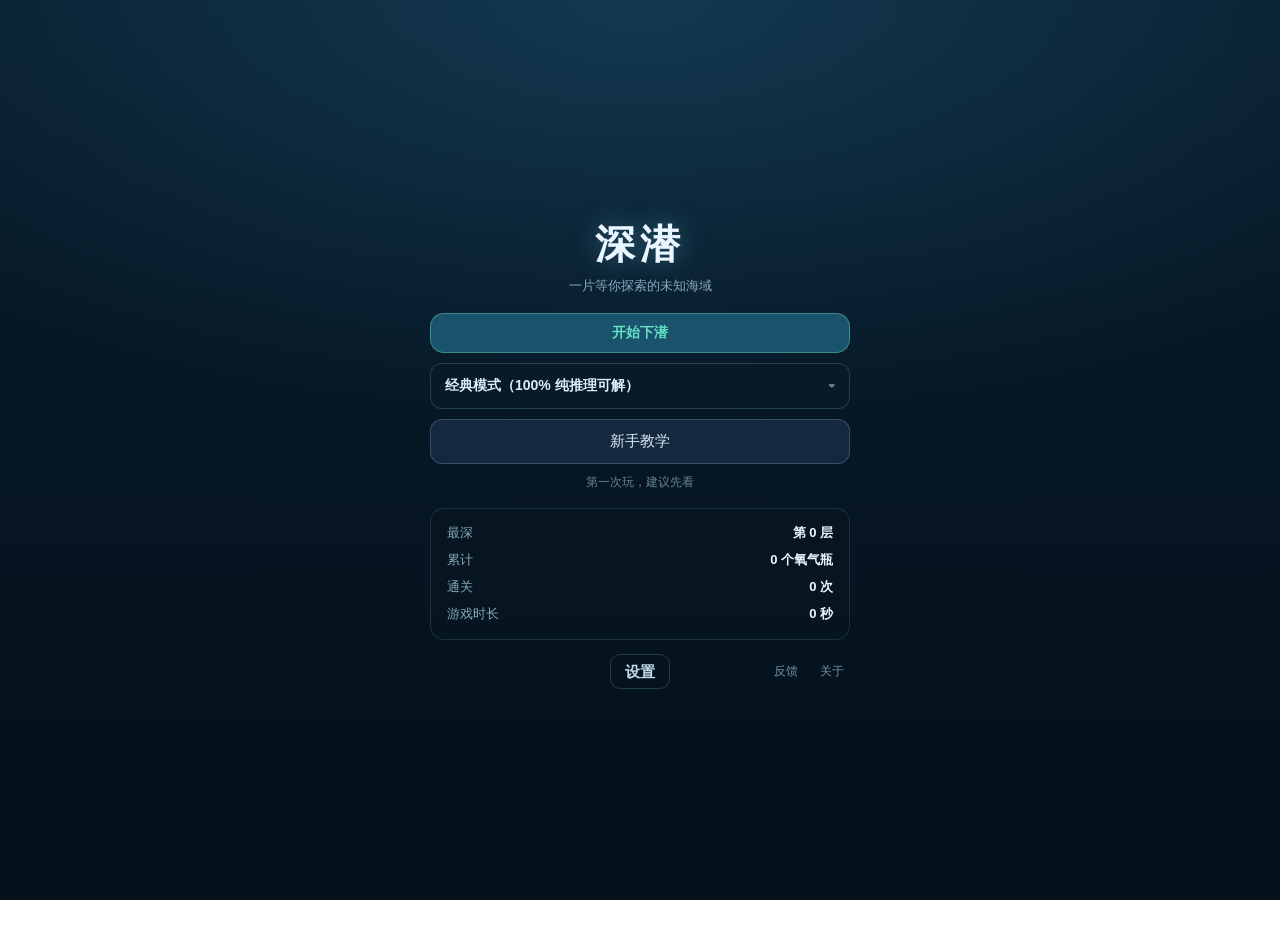
==== commit 554879ae: "Add files via upload" ====
--- a/index.html
+++ b/index.html
@@ -88,7 +88,8 @@
     <div class="meta">
       <span class="seed" id="seed"></span>
       <button class="btn hint" id="hint-btn">提示 −6</button>
-      <button class="btn" id="restart">重新下潜</button>
+      <button class="btn" id="restart">重新下潜</button>
+      <button class="btn" id="home-btn">返回首页</button>
     </div>
   </footer>
 
@@ -169,6 +170,7 @@
     <div class="tut-bar">
       <div class="tut-head">
         <span class="tut-step" id="tut-step">1 / 10</span>
+        <button class="tut-skip" id="tut-home">返回首页</button>
         <button class="tut-skip" id="tut-skip">跳过</button>
       </div>
       <p class="tut-text" id="tut-text"></p>
--- a/style.css
+++ b/style.css
@@ -203,7 +203,6 @@
 .board {
   position: relative;
   display: grid;
-  --axis: 15px;
   grid-template-columns: repeat(9, minmax(0, 1fr));
   grid-template-rows: repeat(9, minmax(0, 1fr));
   gap: 5px;
@@ -220,17 +219,7 @@
  * 未翻开 = 凸起（顶亮边 + 外投影），已翻开 = 凹陷 + 压一层暗。
  * 也就是说只有「明暗关系」在变，色相永远中性，绝不随红蓝紫变。
  */
-/* 坐标：小、暗、不抢戏，但永远在 */.axis {
-  display: flex;
-  align-items: center;
-  justify-content: center;
-  font-size: 9.5px;
-  font-variant-numeric: tabular-nums;
-  color: var(--text-faint);
-  opacity: .75;
-  user-select: none;
-  pointer-events: none;
-}
+/* 坐标：小、暗、不抢戏，但永远在 */
 
 /* 第 1 级：这组读数圈住的未知格 */
 .cell.hint-group {
@@ -1239,15 +1228,21 @@
   font-weight: 700;
   min-height: 16px;
 }
-/* 教学里被指定的格子闪一下，告诉玩家点哪 */
+/* 教学里被指定的格子闪一下，告诉玩家点哪（亮 → 暗 → 亮，0.9s） */
 .cell.tut-target {
-  animation: tut-target 1.1s ease-in-out infinite;
-  outline: 2px solid rgba(255, 216, 107, .85);
-  outline-offset: -2px;
+  animation: tut-target .9s ease-in-out infinite;
+  outline: 3px solid #ffd86b;
+  outline-offset: -3px;
 }
 @keyframes tut-target {
-  0%, 100% { box-shadow: inset 0 0 0 2px rgba(255,216,107,.55); }
-  50%      { box-shadow: inset 0 0 0 2px rgba(255,216,107,.95), 0 0 14px rgba(255,216,107,.45); }
+  0%, 100% {
+    outline-color: #ffd86b;
+    box-shadow: 0 0 0 2px rgba(255, 216, 107, .9), 0 0 16px rgba(255, 216, 107, .75);
+  }
+  50% {
+    outline-color: rgba(255, 216, 107, .12);
+    box-shadow: 0 0 0 2px rgba(255, 216, 107, .12), 0 0 0 rgba(255, 216, 107, 0);
+  }
 }
 
 /* 教学第 6 屏：高亮当前讲解的 HUD 元素 */
@@ -1829,3 +1824,17 @@
   .hud { gap: 5px; }
   .hud-row { gap: 5px; }
 }
+
+/* 首页底部：设置居中，反馈 / 关于靠右 */
+.home-foot {
+  position: relative;
+  display: flex;
+  align-items: center;
+  justify-content: flex-end;
+  gap: 10px;
+}
+.home-foot-main {
+  position: absolute;
+  left: 50%;
+  transform: translateX(-50%);
+}
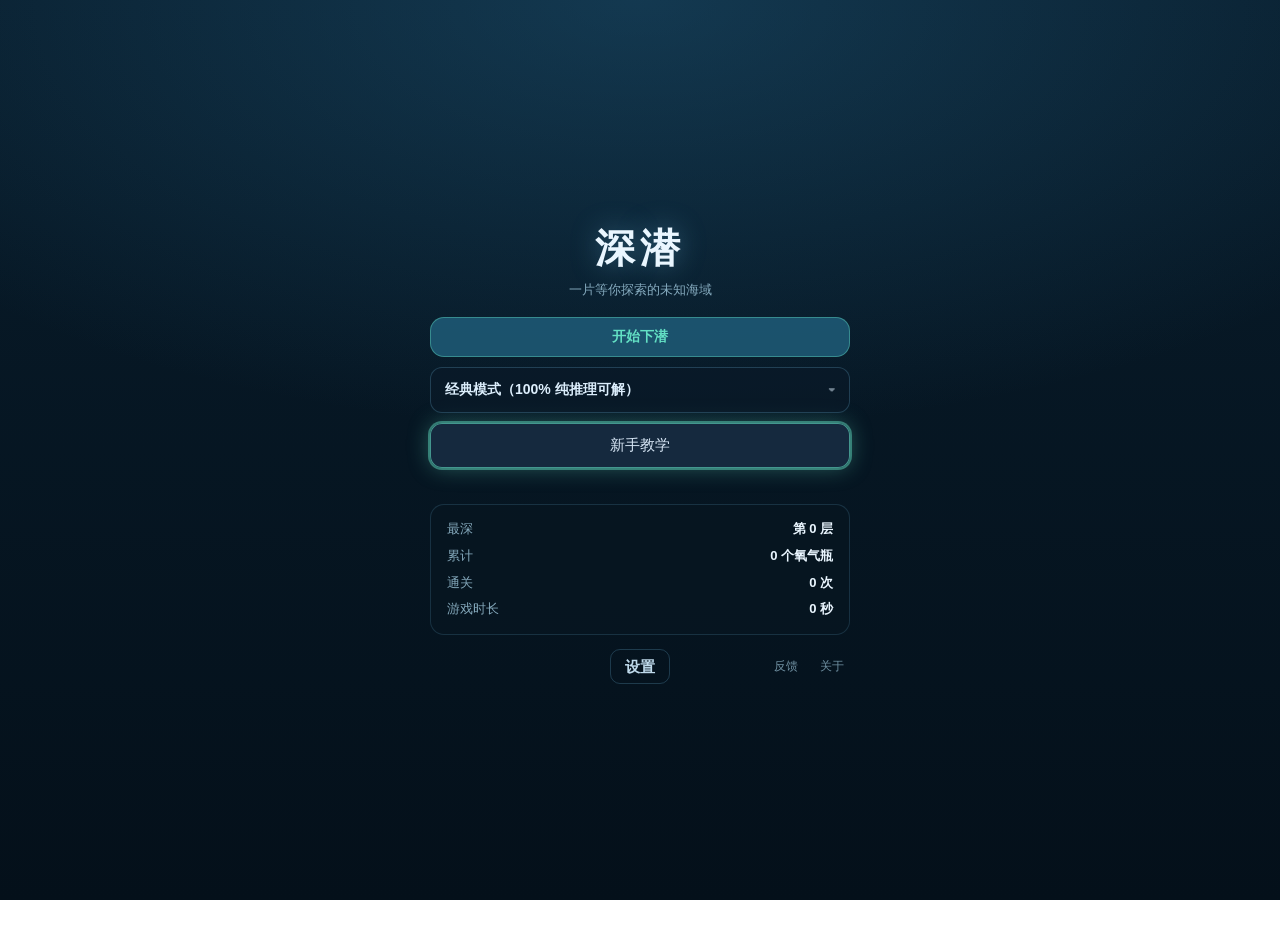
==== commit 590795ea: "Add files via upload" ====
--- a/index.html
+++ b/index.html
@@ -62,11 +62,53 @@
     </div>
 
     <!-- 结算界面：通关 / 失败共用骨架，skin 区分 -->
-    <div class="result-layer" id="result-layer" hidden>
+    <!-- 设置面板（临时：目前只有「减少动态效果」一项） -->
+  <div class="settings-layer" id="settings-layer" hidden>
+    <div class="settings-card" role="dialog" aria-modal="true" aria-label="设置">
+      <div class="settings-title">设置</div>
+      <button class="settings-row" id="reduce-motion-toggle" type="button" role="switch" aria-checked="false">
+        <span class="settings-label">减少动态效果</span>
+        <span class="settings-switch" aria-hidden="true"><i></i></span>
+      </button>
+      <p class="settings-note">关闭后不再显示闪光、粒子、滑入等效果。</p>
+      <button class="btn" id="settings-close" type="button">关闭</button>
+    </div>
+  </div>
+
+  <!-- 氧气耗尽：复活框 -->
+  <div class="settings-layer" id="revive-layer" hidden>
+    <div class="settings-card" role="dialog" aria-modal="true" aria-label="氧气耗尽">
+      <div class="settings-title revive-title">氧气耗尽</div>
+      <p class="settings-note revive-body">看一次广告，补 50 点氧气，继续下潜？</p>
+      <div class="revive-oxy"><span class="revive-oxy-num">+50</span><span class="revive-oxy-unit">氧气</span></div>
+      <div class="revive-actions">
+        <button class="btn primary" id="revive-ad" type="button">看广告</button>
+        <button class="btn" id="revive-giveup" type="button">认输</button>
+      </div>
+      <p class="settings-note feedback-late" id="revive-left">本局还剩 3 次机会</p>
+    </div>
+  </div>
+
+  <!-- 反馈面板 -->
+  <div class="settings-layer" id="feedback-layer" hidden>
+    <div class="settings-card" role="dialog" aria-modal="true" aria-label="反馈">
+      <div class="settings-title">反馈</div>
+      <p class="settings-note">遇到问题、或者想说什么，加我微信：</p>
+      <div class="feedback-wx" id="feedback-wx">RIP_ME_OPEN</div>
+      <button class="btn primary" id="feedback-copy" type="button">复制微信号</button>
+      <div class="feedback-divider"></div>
+      <button class="btn" id="feedback-contact" type="button">联系开发者</button>
+      <p class="settings-note feedback-late">回复可能不及时，见谅。</p>
+      <button class="btn" id="feedback-close" type="button">关闭</button>
+    </div>
+  </div>
+
+  <div class="result-layer" id="result-layer" hidden>
       <div class="result-particles" id="result-particles"></div>
       <div class="result-card">
         <div class="result-head">
-          <div class="result-kicker" id="result-kicker"></div>
+          <div class="result-mode" id="result-mode">经典模式</div>
+        <div class="result-kicker" id="result-kicker"></div>
           <div class="result-title" id="result-title"></div>
           <div class="result-badge" id="result-badge" hidden></div>
         </div>
@@ -86,8 +128,7 @@
 
     </div>
     <div class="meta">
-      <span class="seed" id="seed"></span>
-      <button class="btn hint" id="hint-btn">提示 −6</button>
+      <button class="btn" id="hint-btn">提示 剩3次</button>
       <button class="btn" id="restart">重新下潜</button>
       <button class="btn" id="home-btn">返回首页</button>
     </div>
@@ -112,12 +153,18 @@
         <button class="btn primary home-main" id="home-start" data-home-action="start" type="button">开始下潜</button>
         <button class="home-link" id="home-restart" data-home-action="restart" type="button" hidden>重新开始</button>
 
-        <div class="home-mode" id="home-mode" data-home-action="mode">
-          <span>经典模式（100% 纯推理可解）</span><span class="home-caret">▾</span>
+        <div class="home-mode-list" id="home-mode-list">
+          <button class="home-mode home-mode-trigger" id="home-mode" data-home-action="mode"
+                  type="button" aria-haspopup="listbox" aria-expanded="false">
+            <span>经典模式（100% 纯推理可解）</span><span class="home-caret">▾</span>
+          </button>
+          <div class="home-mode-menu" id="home-mode-menu" hidden>
+            <div class="home-mode-item is-active" data-home-action="mode-classic">经典模式（100% 纯推理可解）</div>
+            <div class="home-mode-item is-disabled">其他玩法开发中，敬请期待</div>
+          </div>
         </div>
 
         <button class="btn home-tut" id="home-tutorial" data-home-action="tutorial" type="button">新手教学</button>
-        <p class="home-note">第一次玩，建议先看</p>
       </section>
 
       <section class="home-records">
@@ -165,7 +212,7 @@
   </div>
   <div class="tut-layer" id="tut-layer" hidden>
     <div class="tut-fab-wrap">
-      <button class="btn tut-hint-fab" id="tut-hint-fab" type="button">提示 −6</button>
+      <button class="btn tut-hint-fab" id="tut-hint-fab" type="button">提示 剩3次</button>
     </div>
     <div class="tut-bar">
       <div class="tut-head">
--- a/style.css
+++ b/style.css
@@ -310,6 +310,10 @@
   animation: oxy-pulse 1.5s ease-in-out infinite;
 }
 
+/* 警戒档：橙黄，不闪 */
+.stat.oxy.warnly .v { color: #f0a63c; }
+.stat.oxy.warnly .bar i { background: linear-gradient(90deg, #e08a2f, #ffc861); }
+
 @keyframes oxy-pulse {
   0%, 100% { opacity: 1; box-shadow: 0 0 0 rgba(255, 92, 92, 0); }
   50% { opacity: .62; box-shadow: 0 0 10px rgba(255, 92, 92, .55); }
@@ -342,11 +346,10 @@
               inset 0 0 0 1px var(--cell-edge),
               0 1px 2px rgba(0, 0, 0, .38);
   /* 数字调大一档（约 +15%），格子尺寸不变 */
-  font-size: clamp(16.5px, 4.4vmin, 27.5px);
+  font-size: clamp(19px, 5.1vmin, 31.5px);
   font-weight: 800;
   line-height: 1;
   font-variant-numeric: tabular-nums;
-  user-select: none;
   cursor: pointer;
   /* 内容永远不许反过来把格子撑大 —— 规则第 8 条：翻开前后尺寸不变 */
   min-width: 0;
@@ -679,13 +682,15 @@
 .hint .g { color: var(--icon-gold); font-weight: 700; }
 .hint .k { color: var(--mark-fg); font-weight: 700; }
 
-.meta { display: flex; align-items: center; gap: 10px; }
-
-.seed {
-  font-size: 10px;
-  color: var(--text-faint);
-  font-variant-numeric: tabular-nums;
-}
+.meta { display: flex; align-items: center; gap: 10px; }
+.meta .btn {
+  white-space: nowrap;
+  font-size: 12px;
+  padding-left: 20px;
+  padding-right: 20px;
+}
+
+
 
 
 
@@ -1250,6 +1255,7 @@
   outline: 2px solid #ffd86b;
   outline-offset: 2px;
   box-shadow: 0 0 14px rgba(255,216,107,.45);
+  animation: tut-target .9s ease-in-out infinite;
 }
 
 /* 教学结尾弹框 */
@@ -1325,15 +1331,16 @@
   box-shadow: 0 0 14px rgba(255,216,107,.5);
 }
 .tut-hud-hi-btn {
-  outline: 2px solid #ffd86b !important;
+  outline: 2px solid #ffd86b;
   outline-offset: 2px;
-  box-shadow: 0 0 14px rgba(255,216,107,.55) !important;
+  box-shadow: 0 0 14px rgba(255,216,107,.55);
+  animation: tut-target .9s ease-in-out infinite;
 }
 
 /* 色盲提示时指向棋盘数字的框：加粗一点，确保看得见 */
 .cell.tut-cb { z-index: 3; position: relative; }
 
-/* 教学浮动「提示 −6」：固定在文字条上方、棋盘下方 */
+/* 教学浮动「提示 剩N次」：固定在文字条上方、棋盘下方 */
 .tut-fab-wrap {
   display: none;
   justify-content: center;
@@ -1341,16 +1348,11 @@
 }
 body.tut-hud .tut-fab-wrap { display: flex; }
 .tut-hint-fab {
+  /* 外形完全走 .btn，这里只负责教学高亮 */
   pointer-events: auto;
   outline: 2px solid #ffd86b;
   outline-offset: 2px;
   box-shadow: 0 0 14px rgba(255,216,107,.55);
-  background: #16283a;
-  color: #eaf6ff;
-  border: 1px solid rgba(255,216,107,.6);
-  border-radius: 10px;
-  padding: 8px 18px;
-  font: 700 13px/1 sans-serif;
 }
 /* 第 6 屏底部行不用再显示东西 */
 body.tut-on.tut-hud .foot { display: none !important; }
@@ -1432,6 +1434,13 @@
   background: linear-gradient(180deg, #10283a 0%, #081826 100%);
 }
 
+.result-mode {
+  text-align: center;
+  font: 600 12px/1.2 inherit;
+  color: rgba(180, 210, 230, .65);
+  letter-spacing: .12em;
+  margin-bottom: 8px;
+}
 .result-kicker {
   font: 700 12px/1.4 sans-serif;
   letter-spacing: .12em;
@@ -1730,11 +1739,60 @@
 }
 .home-mode .home-caret { opacity: .5; }
 
+/* 模式下拉：主行是触发按钮，列表绝对定位浮在下面 */
+.home-mode-list { position: relative; }
+.home-mode-trigger { width: 100%; font-family: inherit; text-align: left; }
+.home-mode-menu {
+  position: absolute;
+  left: 0; right: 0; top: calc(100% + 6px);
+  z-index: 40;
+  padding: 6px;
+  border-radius: 12px;
+  border: 1px solid rgba(120, 200, 240, .22);
+  background: rgba(8, 22, 34, .98);
+  box-shadow: 0 12px 28px rgba(0, 0, 0, .45);
+  display: flex; flex-direction: column; gap: 2px;
+  animation: mode-in 120ms ease-out;
+}
+.home-mode-menu[hidden] { display: none; }
+@keyframes mode-in {
+  from { opacity: 0; transform: translateY(-4px); }
+  to { opacity: 1; transform: translateY(0); }
+}
+.home-mode-item {
+  padding: 10px 12px;
+  border-radius: 8px;
+  font: 600 14px/1.4 -apple-system, "PingFang SC", "Microsoft YaHei", sans-serif;
+  color: #dceefc;
+  cursor: pointer;
+}
+.home-mode-item:hover { background: rgba(120, 200, 240, .10); }
+.home-mode-item.is-active { color: #8fe3c6; }
+.home-mode-item.is-active::before { content: '✓ '; }
+.home-mode-item.is-disabled {
+  color: rgba(220, 238, 252, .38);
+  font-weight: 500;
+  cursor: default;
+  pointer-events: none;   /* 点不到，也不会有 hover */
+}
+
 .home-tut {
   width: 100%;
   padding: 12px 0;
   border-radius: 12px;
   font-size: 15px;
+  margin-bottom: 18px;   /* 删掉「第一次玩，建议先看」后补回这一行的间距 */
+}
+
+/* 首次进入：教学按钮呼吸光晕（reduce-motion 时靠 animation 被关掉 = 常亮） */
+.home-tut.tut-guide {
+  border-color: rgba(99, 224, 196, .6);
+  box-shadow: 0 0 0 2px rgba(99, 224, 196, .45), 0 0 22px rgba(99, 224, 196, .35);
+  animation: tut-guide-pulse 2s ease-in-out infinite;
+}
+@keyframes tut-guide-pulse {
+  0%, 100% { box-shadow: 0 0 0 2px rgba(99, 224, 196, .22), 0 0 12px rgba(99, 224, 196, .16); }
+  50%      { box-shadow: 0 0 0 2px rgba(99, 224, 196, .55), 0 0 28px rgba(99, 224, 196, .45); }
 }
 .home-note {
   margin: 0;
@@ -1783,13 +1841,13 @@
 }
 
 .home-toast {
-  position: absolute; left: 50%; bottom: 14%;
+  position: fixed; left: 50%; bottom: 14%;
   transform: translateX(-50%) translateY(8px);
   padding: 9px 16px; border-radius: 999px;
   background: rgba(6, 18, 28, .95); border: 1px solid rgba(120, 200, 240, .25);
   color: #eaf6ff; font: 600 13px/1.4 -apple-system, "PingFang SC", "Microsoft YaHei", sans-serif;
   opacity: 0; pointer-events: none; transition: opacity .18s ease, transform .18s ease;
-  z-index: 70; white-space: nowrap;
+  z-index: 120; white-space: nowrap;   /* 高于设置/反馈面板（95）与 banner（70） */
 }
 .home-toast.show { opacity: 1; transform: translateX(-50%) translateY(0); }
 
@@ -1838,3 +1896,127 @@
   left: 50%;
   transform: translateX(-50%);
 }
+
+.btn.disabled { opacity: .45; cursor: not-allowed; }
+
+/* 全局禁止选中 / 长按菜单（输入类元素如需选择，单独加 user-select:auto） */
+html, body {
+  -webkit-user-select: none;
+  -webkit-touch-callout: none;
+  user-select: none;
+}
+.board, .board *, .cell, .cell * {
+  -webkit-user-select: none;
+  -webkit-touch-callout: none;
+  user-select: none;
+}
+
+/* 标记格：用 CSS 画叉，不写字符 */
+.cell.marked::before,
+.cell.marked::after {
+  content: '';
+  position: absolute;
+  left: 50%;
+  top: 50%;
+  width: 62%;
+  height: 3px;
+  background: #ff4d4d;
+  border-radius: 2px;
+  pointer-events: none;
+}
+.cell.marked::before { transform: translate(-50%, -50%) rotate(45deg); }
+.cell.marked::after  { transform: translate(-50%, -50%) rotate(-45deg); }
+
+
+/* ---------- 设置面板（临时） ---------- */
+.settings-layer {
+  position: fixed; inset: 0; z-index: 95;
+  display: flex; align-items: center; justify-content: center;
+  background: rgba(2, 8, 14, .72);
+  backdrop-filter: blur(2px);
+}
+.settings-layer[hidden] { display: none; }
+.settings-card {
+  width: min(320px, calc(100vw - 40px));
+  box-sizing: border-box;
+  padding: 18px;
+  border-radius: 16px;
+  border: 1px solid rgba(120, 200, 240, .22);
+  background: rgba(8, 22, 34, .98);
+  box-shadow: 0 18px 48px rgba(0, 0, 0, .5);
+  color: #dceefc;
+}
+.settings-title { font: 700 16px/1.3 inherit; margin-bottom: 12px; text-align: center; }
+.settings-row {
+  width: 100%; display: flex; align-items: center; justify-content: space-between;
+  gap: 12px; padding: 12px 0; background: none; border: 0; color: inherit;
+  font: 600 14px/1.4 inherit; cursor: pointer;
+}
+.settings-switch {
+  width: 44px; height: 26px; border-radius: 13px; flex: 0 0 auto;
+  background: rgba(120, 200, 240, .18); border: 1px solid rgba(120, 200, 240, .3);
+  position: relative; transition: background .18s ease;
+}
+.settings-switch i {
+  position: absolute; top: 2px; left: 2px; width: 20px; height: 20px;
+  border-radius: 50%; background: #9fc4d8; transition: transform .18s ease, background .18s ease;
+}
+.settings-row[aria-checked="true"] .settings-switch { background: rgba(99, 224, 196, .45); }
+.settings-row[aria-checked="true"] .settings-switch i { transform: translateX(18px); background: #8fe3c6; }
+.settings-note { margin: 6px 0 16px; font: 500 12px/1.5 inherit; color: rgba(220, 238, 252, .5); }
+.settings-card .btn { width: 100%; }
+
+.feedback-wx {
+  margin: 10px 0 14px;
+  padding: 14px 10px;
+  border-radius: 12px;
+  border: 1px dashed rgba(120, 200, 240, .45);
+  background: rgba(120, 200, 240, .08);
+  text-align: center;
+  font: 700 22px/1.2 ui-monospace, SFMono-Regular, Menlo, Consolas, monospace;
+  letter-spacing: .06em;
+  color: #bfe9ff;
+  user-select: all;
+  -webkit-user-select: all;
+}
+.feedback-divider {
+  height: 1px; margin: 14px 0;
+  background: rgba(120, 200, 240, .3);
+}
+.feedback-late { margin: 12px 0 18px; text-align: center; }
+.settings-card .btn + .btn { margin-top: 0; }
+
+.result-badge.clean {
+  background: linear-gradient(180deg, #cfe9f6, #9fc4d8);
+  color: #07202e;
+  font-size: 13px;
+  padding: 5px 14px;
+}
+.revive-title { font-size: 22px; font-weight: 800; text-align: center; margin-bottom: 10px; }
+.revive-body { text-align: center; }
+.revive-oxy {
+  display: flex; align-items: baseline; justify-content: center; gap: 6px;
+  margin: 4px 0 16px; color: #bfe9ff;
+}
+.revive-oxy-num { font: 700 34px/1.1 ui-monospace, SFMono-Regular, Menlo, Consolas, monospace; }
+.revive-oxy-unit { font: 600 16px/1.1 inherit; color: rgba(191, 233, 255, .8); }
+.revive-actions { display: flex; flex-direction: column; gap: 12px; }
+/* 复活框两个按钮同宽等高（覆盖 .btn + .btn 的 margin-top:0 与 primary 的 padding 差） */
+.revive-actions .btn {
+  width: 100%; box-sizing: border-box;
+  min-height: 46px;
+  padding: 12px 16px;
+  margin: 0;
+  display: flex; align-items: center; justify-content: center;
+  font-size: 15px;
+}
+
+/* ---------- 减少动态效果：一条规则盖全部 ---------- */
+body.reduce-motion *:not(.animation-keep),
+body.reduce-motion *:not(.animation-keep)::before,
+body.reduce-motion *:not(.animation-keep)::after {
+  animation-duration: .001ms !important;
+  animation-delay: 0ms !important;
+  animation-iteration-count: 1 !important;
+  transition-duration: .001ms !important;
+}
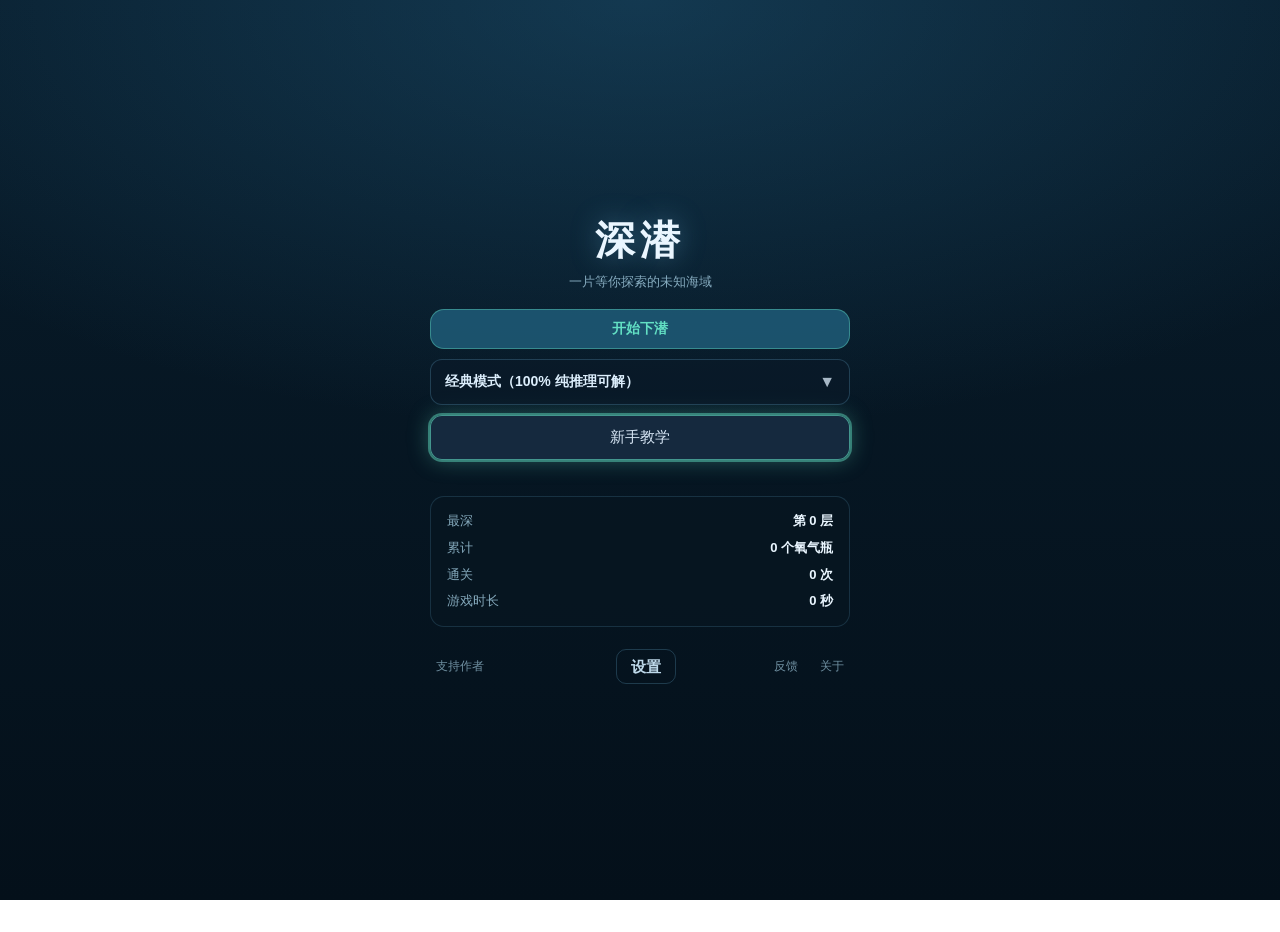
==== commit b3cb9444: "Add files via upload" ====
--- a/index.html
+++ b/index.html
@@ -1,11 +1,16 @@
-<!DOCTYPE html>
+<!DOCTYPE html>
+<!--
+  缓存版本号：?v=20
+  ⚠️ 每次发版必须把本文件里所有 ?v=20 改成新版本号（脚本/样式一起改），
+     否则微信 WebView / 浏览器会继续用旧缓存，出现「改了没生效」。
+-->
 <html lang="zh-CN">
 <head>
 <meta charset="utf-8">
 <meta name="viewport" content="width=device-width, initial-scale=1, viewport-fit=cover">
 <meta name="theme-color" content="#050b14">
 <title>深潜</title>
-<link rel="stylesheet" href="style.css">
+<link rel="stylesheet" href="style.css?v=20">
 
 </head>
 <body>
@@ -14,6 +19,7 @@
 <div id="fatal-bar" class="fatal-bar" hidden></div>
 
 <div class="app">
+  <div class="bg-layer" id="bg-layer" aria-hidden="true"></div>
 
   <header class="hud">
     <div class="hud-row">
@@ -62,15 +68,36 @@
     </div>
 
     <!-- 结算界面：通关 / 失败共用骨架，skin 区分 -->
-    <!-- 设置面板（临时：目前只有「减少动态效果」一项） -->
+    </main>
+
+  <footer class="foot">
+    <div class="hint">
+      <span class="r">红</span>暗礁　<span class="b">蓝</span>氧气瓶　<span class="m">紫</span>混合<br>
+      点一下翻开　<span class="y">长按</span>标记暗礁<br>
+
+    </div>
+    <div class="meta">
+      <button class="btn" id="hint-btn">提示 剩3次</button>
+      <button class="btn" id="restart">重新下潜</button>
+      <button class="btn" id="home-btn">返回首页</button>
+    </div>
+  </footer>
+
+</div>
+
+  <!-- 设置面板（临时：目前只有「减少动态效果」一项） -->
   <div class="settings-layer" id="settings-layer" hidden>
     <div class="settings-card" role="dialog" aria-modal="true" aria-label="设置">
       <div class="settings-title">设置</div>
+      <button class="settings-row" id="sound-toggle" type="button" role="switch" aria-checked="true">
+        <span class="settings-label">音效</span>
+        <span class="settings-switch" aria-hidden="true"><i></i></span>
+      </button>
       <button class="settings-row" id="reduce-motion-toggle" type="button" role="switch" aria-checked="false">
         <span class="settings-label">减少动态效果</span>
         <span class="settings-switch" aria-hidden="true"><i></i></span>
       </button>
-      <p class="settings-note">关闭后不再显示闪光、粒子、滑入等效果。</p>
+      <p class="settings-note">开启后不再显示闪光、粒子、滑入等效果。</p>
       <button class="btn" id="settings-close" type="button">关闭</button>
     </div>
   </div>
@@ -94,12 +121,23 @@
     <div class="settings-card" role="dialog" aria-modal="true" aria-label="反馈">
       <div class="settings-title">反馈</div>
       <p class="settings-note">遇到问题、或者想说什么，加我微信：</p>
-      <div class="feedback-wx" id="feedback-wx">RIP_ME_OPEN</div>
+      <div class="feedback-wx" id="feedback-wx">sere_rest</div>
       <button class="btn primary" id="feedback-copy" type="button">复制微信号</button>
       <div class="feedback-divider"></div>
       <button class="btn" id="feedback-contact" type="button">联系开发者</button>
       <p class="settings-note feedback-late">回复可能不及时，见谅。</p>
       <button class="btn" id="feedback-close" type="button">关闭</button>
+    </div>
+  </div>
+
+
+  <!-- 支持作者面板 -->
+  <div class="settings-layer" id="author-layer" hidden>
+    <div class="settings-card" role="dialog" aria-modal="true" aria-label="支持作者">
+      <div class="settings-title">支持作者</div>
+      <img class="author-qr" id="author-qr" src="assets/support-qr.jpg" alt="微信收款码">
+      <p class="settings-note author-thanks">个人开发者创作不易，<br>喜欢该作品请支持作者，万分感谢。</p>
+      <button class="btn" id="author-close" type="button">关闭</button>
     </div>
   </div>
 
@@ -119,23 +157,7 @@
         </div>
       </div>
     </div>
-  </main>
-
-  <footer class="foot">
-    <div class="hint">
-      <span class="r">红</span>暗礁　<span class="b">蓝</span>氧气瓶　<span class="m">紫</span>混合<br>
-      点一下翻开　<span class="k">长按</span>标记暗礁<br>
-
-    </div>
-    <div class="meta">
-      <button class="btn" id="hint-btn">提示 剩3次</button>
-      <button class="btn" id="restart">重新下潜</button>
-      <button class="btn" id="home-btn">返回首页</button>
-    </div>
-  </footer>
-
-</div>
-
+
 <noscript>
   <p style="color:#cfe3f5;text-align:center">这个原型需要开启 JavaScript。</p>
 </noscript>
@@ -156,7 +178,7 @@
         <div class="home-mode-list" id="home-mode-list">
           <button class="home-mode home-mode-trigger" id="home-mode" data-home-action="mode"
                   type="button" aria-haspopup="listbox" aria-expanded="false">
-            <span>经典模式（100% 纯推理可解）</span><span class="home-caret">▾</span>
+            <span>经典模式（100% 纯推理可解）</span><span class="home-caret">▼</span>
           </button>
           <div class="home-mode-menu" id="home-mode-menu" hidden>
             <div class="home-mode-item is-active" data-home-action="mode-classic">经典模式（100% 纯推理可解）</div>
@@ -175,30 +197,35 @@
       </section>
 
       <footer class="home-foot">
+        <button class="home-foot-btn" data-home-action="author" type="button">支持作者</button>
         <button class="home-foot-btn home-foot-main" data-home-action="settings" type="button">设置</button>
-        <button class="home-foot-btn" data-home-action="feedback" type="button">反馈</button>
-        <button class="home-foot-btn" data-home-action="about" type="button">关于</button>
+        <div class="home-foot-right">
+          <button class="home-foot-btn" data-home-action="feedback" type="button">反馈</button>
+          <button class="home-foot-btn" data-home-action="about" type="button">关于</button>
+        </div>
       </footer>
     </div>
   </div>
 
-<script src="logic.js"></script>
-<script src="solver.js"></script>
-<script src="generator.js"></script>
-<script src="hint.js"></script>
-<script src="mode.js"></script>
-  <script src="calib.js"></script>
-  <script src="shape.js"></script>
-  <script src="ladder.js"></script>
-  <script src="tutorial.js"></script>
-  <script src="modifiers.js"></script>
-<script src="run.js"></script>
-<script src="ui.js"></script>
-<script src="result.js"></script>
-<script src="poster.js"></script>
-<script src="boards.js"></script>
-  <script src="boards-picked.js"></script>
-  <script src="main.js"></script>
+<script src="logic.js?v=20"></script>
+<script src="solver.js?v=20"></script>
+<script src="generator.js?v=20"></script>
+<script src="hint.js?v=20"></script>
+<script src="mode.js?v=20"></script>
+  <script src="calib.js?v=20"></script>
+  <script src="shape.js?v=20"></script>
+  <script src="ladder.js?v=20"></script>
+  <script src="tutorial.js?v=20"></script>
+  <script src="modifiers.js?v=20"></script>
+<script src="run.js?v=20"></script>
+<script src="ui.js?v=20"></script>
+<script src="result.js?v=20"></script>
+<script src="poster.js?v=20"></script>
+<script src="bg.js?v=20"></script>
+<script src="boards.js?v=20"></script>
+  <script src="boards-picked.js?v=20"></script>
+  <script src="audio.js?v=20"></script>
+<script src="main.js?v=20"></script>
 
   <div id="confirm-dive" class="confirm-layer" hidden>
     <div class="confirm-box">
--- a/style.css
+++ b/style.css
@@ -1,4 +1,4 @@
-﻿/* 深潜 · 原型样式
+/* 深潜 · 原型样式
  *
  * 原则（DESIGN v0.6 视觉规范）：
  *   1. 格子底色统一中性，不随内容变化。含义只由数字颜色和图标承载。
@@ -74,7 +74,7 @@
 .app {
   /* margin:auto 而不是 align-items:center —— 窗口太矮时不会把顶部的读数裁掉 */
   margin: 0 auto;        /* 只管水平；垂直由 JS 的 marginTop 控制 */
-  width: 100%;
+  width: 100%;
   display: flex;
   flex-direction: column;
   gap: 12px;
@@ -82,11 +82,11 @@
 
 /* ---------- 顶部常驻读数 ---------- */
 
-.hud {
-  display: flex;
-  flex-direction: column;
-  gap: 8px;
-}
+.hud {
+  display: flex;
+  flex-direction: column;
+  gap: 8px;
+}
 
 .stat {
   display: flex;
@@ -310,10 +310,10 @@
   animation: oxy-pulse 1.5s ease-in-out infinite;
 }
 
-/* 警戒档：橙黄，不闪 */
-.stat.oxy.warnly .v { color: #f0a63c; }
-.stat.oxy.warnly .bar i { background: linear-gradient(90deg, #e08a2f, #ffc861); }
-
+/* 警戒档：橙黄，不闪 */
+.stat.oxy.warnly .v { color: #f0a63c; }
+.stat.oxy.warnly .bar i { background: linear-gradient(90deg, #e08a2f, #ffc861); }
+
 @keyframes oxy-pulse {
   0%, 100% { opacity: 1; box-shadow: 0 0 0 rgba(255, 92, 92, 0); }
   50% { opacity: .62; box-shadow: 0 0 10px rgba(255, 92, 92, .55); }
@@ -680,14 +680,19 @@
 .hint .b { color: var(--num-chest); font-weight: 700; }
 .hint .m { color: var(--num-mixed); font-weight: 700; }
 .hint .g { color: var(--icon-gold); font-weight: 700; }
-.hint .k { color: var(--mark-fg); font-weight: 700; }
-
-.meta { display: flex; align-items: center; gap: 10px; }
-.meta .btn {
-  white-space: nowrap;
-  font-size: 12px;
-  padding-left: 20px;
-  padding-right: 20px;
+.hint .k { color: var(--mark-fg); font-weight: 700; }
+.hint .y { color: var(--icon-gold); font-weight: 700; }
+
+.meta {
+  display: flex; align-items: center; gap: 10px;
+  flex: 1 1 100%;
+  justify-content: space-between;
+}
+.meta .btn {
+  white-space: nowrap;
+  font-size: 12px;
+  padding-left: 20px;
+  padding-right: 20px;
 }
 
 
@@ -1029,7 +1034,7 @@
   .stat .v { font-size: 15px; }
   .stat.bottles .vwrap { gap: 2px; }
   /* 基线里 .stat.oxy 可能跨列，窄屏要改成不跨列 */
-  /* 窄屏不动 flex / 跨列，只缩字号与间距 */
+  /* 窄屏不动 flex / 跨列，只缩字号与间距 */
   .stat.oxy .bar { min-width: 28px; }
 }
 @media (max-width: 380px) {
@@ -1182,841 +1187,972 @@
   flex: 0 0 auto;
 }
 
-/* 教学：底部文字条 + 顶部进度，不挡棋盘中心 */
-.tut-layer {
-  position: fixed;
-  left: 0; right: 0; bottom: 0;
-  z-index: 65;
+/* 教学：底部文字条 + 顶部进度，不挡棋盘中心 */
+.tut-layer {
+  position: fixed;
+  left: 0; right: 0; bottom: 0;
+  z-index: 65;
+  pointer-events: none;
+}
+.tut-bar {
+  background: linear-gradient(180deg, rgba(6,16,26,0), rgba(6,16,26,.94) 24%);
+  padding: 14px 14px 16px;
+}
+.tut-head {
+  display: flex;
+  justify-content: space-between;
+  align-items: center;
+  margin-bottom: 6px;
+}
+.tut-step {
+  font: 700 11px/1 monospace;
+  color: #7fb0cc;
+  letter-spacing: 1px;
+}
+.tut-skip {
+  pointer-events: auto;
+  background: transparent;
+  border: 1px solid rgba(140,181,214,.45);
+  color: #a9c6db;
+  border-radius: 999px;
+  padding: 3px 10px;
+  font: 700 11px/1 sans-serif;
+}
+.tut-text {
+  margin: 0 0 4px;
+  color: #eaf6ff;
+  font-size: 15px;
+  line-height: 1.55;
+  font-weight: 700;
+}
+.tut-sub {
+  margin: 0;
+  color: #9fc2d8;
+  font-size: 13px;
+  line-height: 1.5;
+}
+.tut-hint {
+  margin: 6px 0 0;
+  color: #ffd86b;
+  font-size: 12px;
+  font-weight: 700;
+  min-height: 16px;
+}
+/* 教学里被指定的格子闪一下，告诉玩家点哪（亮 → 暗 → 亮，0.9s） */
+.cell.tut-target {
+  animation: tut-target .9s ease-in-out infinite;
+  outline: 3px solid #ffd86b;
+  outline-offset: -3px;
+}
+@keyframes tut-target {
+  0%, 100% {
+    outline-color: #ffd86b;
+    box-shadow: 0 0 0 2px rgba(255, 216, 107, .9), 0 0 16px rgba(255, 216, 107, .75);
+  }
+  50% {
+    outline-color: rgba(255, 216, 107, .12);
+    box-shadow: 0 0 0 2px rgba(255, 216, 107, .12), 0 0 0 rgba(255, 216, 107, 0);
+  }
+}
+
+/* 教学第 6 屏：高亮当前讲解的 HUD 元素 */
+.stat.tut-hud-hi {
+  outline: 2px solid #ffd86b;
+  outline-offset: 2px;
+  box-shadow: 0 0 14px rgba(255,216,107,.45);
+  animation: tut-target .9s ease-in-out infinite;
+}
+
+/* 教学结尾弹框 */
+.tut-final {
+  position: fixed; inset: 0; z-index: 80;
+  background: rgba(3,10,18,.78);
+  display: flex; align-items: center; justify-content: center;
+}
+.tut-final[hidden] { display: none !important; }
+.tut-final-card {
+  background: #0d1b28;
+  border: 1px solid rgba(140,181,214,.35);
+  border-radius: 14px;
+  padding: 18px 16px;
+  width: min(320px, calc(100% - 32px));
+  color: #eaf6ff;
+  text-align: center;
+}
+.tut-final-card h2 { margin: 0 0 8px; font-size: 20px; }
+.tut-final-card p { margin: 0 0 14px; font-size: 13px; line-height: 1.6; color: #b7d3e6; }
+.tut-final-card b { color: #ffd86b; }
+
+/* ---------- v30：布局锁定（整页不滚，只有棋盘区滚） ---------- */
+html, body { height: 100%; overflow: hidden; }
+
+.app {
+  height: 100dvh;
+  width: 100%;
+  max-width: 592px;      /* 560 棋盘 + 内边距 */
+  margin: 0 auto;
+  padding: 8px 12px 10px;
+  box-sizing: border-box;
+  display: flex;
+  flex-direction: column;
+  gap: 10px;
+  overflow: hidden;
+}
+
+.hud, .foot { flex: 0 0 auto; }
+
+/* 教学时藏起底部按钮区（有「跳过」就够），给文字条腾位置 */
+body.tut-on .foot { display: none; }
+body.tut-on .tut-layer { z-index: 70; }
+
+/* tut-bar 内容与棋盘同宽（560）并居中；渐变背景仍铺满整屏 */
+.tut-bar {
+  display: flex;
+  flex-direction: column;
+  align-items: center;
+  padding-left: 14px;
+  padding-right: 14px;
+}
+.tut-bar .tut-head,
+.tut-bar .tut-text,
+.tut-bar .tut-sub,
+.tut-bar .tut-hint {
+  width: 100%;
+  max-width: 560px;
+  margin-left: auto;
+  margin-right: auto;
+  box-sizing: border-box;
+}
+
+/* 第 6 屏：底部只露出「提示」按钮，并加高亮框 */
+body.tut-on.tut-hud .foot { display: flex; }
+body.tut-on.tut-hud .foot .hint,
+body.tut-on.tut-hud .foot .meta { display: none; }
+body.tut-on.tut-hud .foot > *:not(#hint-btn) { display: none !important; }
+body.tut-on.tut-hud #hint-btn {
+  display: inline-flex !important;
+  outline: 2px solid #ffd86b;
+  outline-offset: 2px;
+  box-shadow: 0 0 14px rgba(255,216,107,.5);
+}
+.tut-hud-hi-btn {
+  outline: 2px solid #ffd86b;
+  outline-offset: 2px;
+  box-shadow: 0 0 14px rgba(255,216,107,.55);
+  animation: tut-target .9s ease-in-out infinite;
+}
+
+/* 色盲提示时指向棋盘数字的框：加粗一点，确保看得见 */
+.cell.tut-cb { z-index: 3; position: relative; }
+
+/* 教学浮动「提示 剩N次」：固定在文字条上方、棋盘下方 */
+.tut-fab-wrap {
+  display: none;
+  justify-content: center;
+  padding: 6px 0 4px;
+}
+body.tut-hud .tut-fab-wrap { display: flex; }
+.tut-hint-fab {
+  /* 外形完全走 .btn，这里只负责教学高亮 */
+  pointer-events: auto;
+  outline: 2px solid #ffd86b;
+  outline-offset: 2px;
+  box-shadow: 0 0 14px rgba(255,216,107,.55);
+}
+/* 第 6 屏底部行不用再显示东西 */
+body.tut-on.tut-hud .foot { display: none !important; }
+
+/* 第 5 屏色盲提示：框住红/紫/蓝三个数字 */
+.cell.tut-cb-red { outline: 3px solid #ff6b6b !important; outline-offset: -3px; }
+.cell.tut-cb-blue { outline: 3px solid #4fc3f7 !important; outline-offset: -3px; }
+.cell.tut-cb-purple { outline: 3px solid #b388ff !important; outline-offset: -3px; }
+.cell.tut-cb { box-shadow: 0 0 12px rgba(255,216,107,.55); }
+
+/* 教学浮层里的所有按钮都要能点（跳过 / 开始下潜 / 提示） */
+.tut-layer button { pointer-events: auto; }
+#tut-final-go { pointer-events: auto; }
+
+/* 第三行操作指令：黄色，和 .tut-hint.warn 统一 */
+.tut-hint.warn { color: #ffd86b; font-weight: 700; }
+
+/* v31 细长盘滚动：block 布局 + 明确高度链路 */
+
+/* ===== 棋盘布局（唯一一份，无 !important） ===== */
+.app > .board-wrap {
+  flex: 1 1 auto;
+  min-height: 0;
+  display: flex;
+  flex-direction: column;
+  overflow: hidden;
+}
+
+.board-scroll {
+  flex: 1 1 auto;
+  min-height: 0;
+  height: auto;
+  max-height: none;
+  overflow-y: auto;
+  overflow-x: hidden;
+  display: flex;
+  flex-direction: column;
+  align-items: stretch;
+  justify-content: flex-start;
+  -webkit-overflow-scrolling: touch;
+  padding: 4px 0;
+}
+
+/* 尺寸由 ui.render 按可用空间算出并写进 style（width/height） */
+.board-scroll .board {
+  margin: auto;
+  flex: none;
+}
+
+/* ===== 结算界面（通关 / 失败） ===== */
+.result-layer {
+  position: fixed;
+  inset: 0;
+  z-index: 90;
+  display: flex;
+  align-items: center;
+  justify-content: center;
+  padding: 16px;
+  background: rgba(3, 10, 18, .82);
+  backdrop-filter: blur(2px);
+}
+.result-layer[hidden] { display: none; }
+
+.result-card {
+  width: 100%;
+  max-width: 420px;
+  max-height: calc(100dvh - 32px);
+  overflow-y: auto;
+  box-sizing: border-box;
+  padding: 20px 18px 18px;
+  border-radius: 18px;
+  border: 1px solid rgba(120, 200, 240, .28);
+  background: linear-gradient(180deg, #0d2233 0%, #081826 100%);
+  box-shadow: 0 24px 60px rgba(0, 0, 0, .6);
+}
+
+.result-layer.win .result-card {
+  border-color: rgba(255, 216, 107, .45);
+  background: linear-gradient(180deg, #10283a 0%, #081826 100%);
+}
+
+.result-mode {
+  text-align: center;
+  font: 600 12px/1.2 inherit;
+  color: rgba(180, 210, 230, .65);
+  letter-spacing: .12em;
+  margin-bottom: 8px;
+}
+.result-kicker {
+  font: 700 12px/1.4 sans-serif;
+  letter-spacing: .12em;
+  color: #7fd4ff;
+  text-align: center;
+}
+.result-layer.win .result-kicker { color: #ffd86b; }
+
+.result-title {
+  margin-top: 6px;
+  font: 800 24px/1.25 sans-serif;
+  color: #eaf6ff;
+  text-align: center;
+}
+
+.result-badge {
+  margin: 10px auto 0;
+  width: fit-content;
+  padding: 4px 12px;
+  border-radius: 999px;
+  font: 700 12px/1.4 sans-serif;
+  color: #201603;
+  background: linear-gradient(180deg, #ffe28a, #f5b93c);
+  box-shadow: 0 4px 14px rgba(245, 185, 60, .35);
+}
+.result-badge[hidden] { display: none; }
+
+.result-rows {
+  margin: 16px 0 18px;
+  border-top: 1px solid rgba(140, 190, 220, .16);
+}
+.result-row {
+  display: flex;
+  align-items: baseline;
+  justify-content: space-between;
+  gap: 12px;
+  padding: 9px 2px;
+  border-bottom: 1px solid rgba(140, 190, 220, .12);
+}
+.result-row .rk {
+  font: 500 13px/1.4 sans-serif;
+  color: #8fb4c9;
+}
+.result-row .rv {
+  font: 700 15px/1.4 sans-serif;
+  color: #eaf6ff;
+  text-align: right;
+}
+
+.result-actions {
+  display: grid;
+  grid-template-columns: 1fr 1fr;
+  gap: 10px;
+}
+.result-actions .btn { width: 100%; }
+
+@media (max-width: 380px) {
+  .result-title { font-size: 21px; }
+  .result-row .rv { font-size: 14px; }
+}
+
+/* 失败：kicker 与数据行重复，隐藏；通关：title 隐藏，kicker 当主标题 */
+.result-layer.lose .result-kicker { display: none; }
+.result-layer.win .result-title { display: none; }
+.result-layer.win .result-kicker {
+  font-size: 30px;
+  line-height: 1.25;
+  font-weight: 800;
+  letter-spacing: .04em;
+  color: #ffd86b;
+  margin: 8px 0 6px;
+}
+.result-head { padding: 6px 0 10px; }
+.result-layer.win .result-head { padding: 10px 0 8px; }
+.result-layer.win .result-badge { margin: 8px auto 2px; }
+.result-rows { margin-top: 14px; }
+
+/* 失败：标题也放大一档，别和 30px 的通关标题差太多 */
+.result-layer.lose .result-title {
+  font-size: 28px;
+  line-height: 1.3;
+  letter-spacing: .02em;
+  margin-top: 2px;
+}
+.result-layer.lose .result-head { padding: 12px 0 12px; }
+
+/* ===== 结算动效（纯 CSS；JS 只塞 --i 和粒子节点） ===== */
+.result-layer { background: rgba(3,10,18,0); transition: background 220ms ease-out; }
+.result-layer.anim { background: rgba(3,10,18,.86); }
+
+@keyframes result-card-up {
+  0%   { opacity: 0; transform: translateY(40px) scale(.96); }
+  60%  { opacity: 1; transform: translateY(-6px) scale(1.012); }
+  100% { opacity: 1; transform: translateY(0) scale(1); }
+}
+@keyframes result-card-down {
+  0%   { opacity: 0; transform: translateY(-20px) scale(.98); }
+  100% { opacity: 1; transform: translateY(0) scale(1); }
+}
+.result-layer.anim .result-card { animation: result-card-up 420ms cubic-bezier(.2,.9,.3,1.1) both; }
+.result-layer.lose.anim .result-card { animation: result-card-down 380ms ease-out both; }
+
+@keyframes result-kicker-in {
+  0%   { opacity: 0; transform: scale(0); }
+  70%  { opacity: 1; transform: scale(1.08); }
+  100% { opacity: 1; transform: scale(1); }
+}
+@keyframes result-kicker-glow {
+  0%, 100% { text-shadow: 0 0 0 rgba(255,216,107,0); }
+  40%      { text-shadow: 0 0 18px rgba(255,216,107,.85), 0 0 40px rgba(255,216,107,.45); }
+}
+.result-layer.win.anim .result-kicker {
+  animation: result-kicker-in 460ms cubic-bezier(.2,.9,.3,1.1) 200ms both,
+             result-kicker-glow 900ms ease-out 660ms 1;
+}
+
+@keyframes result-badge-in {
+  0%   { opacity: 0; transform: scale(0) rotate(-12deg); }
+  70%  { opacity: 1; transform: scale(1.12) rotate(2deg); }
+  100% { opacity: 1; transform: scale(1) rotate(0deg); }
+}
+@keyframes result-badge-glow {
+  0%, 100% { box-shadow: 0 4px 14px rgba(245,185,60,.35); }
+  50%      { box-shadow: 0 0 22px rgba(255,216,107,.85); }
+}
+.result-layer.win.anim .result-badge {
+  animation: result-badge-in 520ms cubic-bezier(.2,.9,.3,1.1) 600ms both,
+             result-badge-glow 400ms ease-in-out 1100ms 3;
+}
+
+@keyframes result-row-in {
+  0%   { opacity: 0; transform: translateX(-12px); }
+  100% { opacity: 1; transform: translateX(0); }
+}
+.result-layer.anim .result-row {
+  opacity: 0;
+  animation: result-row-in 320ms ease-out both;
+  animation-delay: calc(1000ms + var(--i, 0) * 120ms);
+}
+
+@keyframes result-actions-in {
+  0%   { opacity: 0; transform: translateY(6px); }
+  100% { opacity: 1; transform: translateY(0); }
+}
+.result-layer.anim .result-actions {
+  opacity: 0;
+  animation: result-actions-in 320ms ease-out 2400ms both;
+}
+
+/* 粒子 */
+.result-particles { position: absolute; inset: 0; overflow: hidden; pointer-events: none; }
+.result-particles i {
+  position: absolute;
+  bottom: -12px;
+  width: 5px; height: 5px;
+  border-radius: 50%;
+  background: rgba(255,216,107,.85);
+  box-shadow: 0 0 8px rgba(255,216,107,.6);
+  animation: particle-rise linear infinite;
+}
+@keyframes particle-rise {
+  0%   { transform: translateY(0) scale(.8); opacity: 0; }
+  15%  { opacity: .9; }
+  100% { transform: translateY(-72vh) scale(1.1); opacity: 0; }
+}
+.result-layer.lose .result-particles i {
+  background: rgba(110,160,190,.35);
+  box-shadow: none;
+  top: -12px; bottom: auto;
+  animation: particle-fall linear infinite;
+}
+@keyframes particle-fall {
+  0%   { transform: translateY(0); opacity: 0; }
+  20%  { opacity: .5; }
+  100% { transform: translateY(80vh); opacity: 0; }
+}
+
+/* 系统开启「减少动态效果」：全部跳过，直接显示 */
+@media (prefers-reduced-motion: reduce) {
+  .result-layer,
+  .result-layer.anim { background: rgba(3,10,18,.86); transition: none; }
+  .result-layer.anim .result-card,
+  .result-layer.win.anim .result-kicker,
+  .result-layer.win.anim .result-badge,
+  .result-layer.anim .result-row,
+  .result-layer.anim .result-actions { animation: none !important; opacity: 1 !important; transform: none !important; }
+  .result-particles { display: none; }
+}
+
+/* 保存海报的轻提示 */
+.poster-toast {
+  position: fixed; left: 50%; bottom: 14%; transform: translateX(-50%) translateY(8px);
+  z-index: 120; padding: 9px 18px; border-radius: 999px;
+  background: rgba(8, 24, 38, .92); color: #eaf6ff;
+  font: 600 13px/1.4 -apple-system, "PingFang SC", "Microsoft YaHei", sans-serif;
+  opacity: 0; pointer-events: none; transition: opacity .18s ease, transform .18s ease;
+}
+.poster-toast.show { opacity: 1; transform: translateX(-50%) translateY(0); }
+
+/* 隐藏滚动条（保留滚动能力：滚轮 / 触摸 / 键盘都还能用） */
+.board-scroll {
+  scrollbar-width: none;
+  -ms-overflow-style: none;
+}
+.board-scroll::-webkit-scrollbar {
+  width: 0;
+  height: 0;
+  display: none;
+}
+
+/* 底部安全区：刘海屏 / 全面屏 / 微信里都别贴着最下沿 */
+.foot {
+  padding-bottom: max(10px, env(safe-area-inset-bottom));
+  box-sizing: border-box;
+}
+.tut-bar {
+  padding-bottom: max(16px, env(safe-area-inset-bottom));
+  box-sizing: border-box;
+}
+
+/* 底部按钮区不被裁：给 .foot 明确的收缩边界 */
+.app > .foot {
+  flex: 0 0 auto;
+  min-height: 0;
+}
+
+/* ===== 首页 ===== */
+.home-layer {
+  position: fixed;
+  inset: 0;
+  z-index: 60;
+  display: flex;
+  align-items: center;
+  justify-content: center;
+  padding: 18px 18px calc(18px + env(safe-area-inset-bottom));
+  box-sizing: border-box;
+  background:
+    radial-gradient(120% 80% at 50% 0%, rgba(40, 110, 150, .35), rgba(3, 12, 20, 0) 60%),
+    linear-gradient(180deg, #081c2b 0%, #04101a 100%);
+  overflow-y: auto;
+}
+.home-layer[hidden] { display: none; }
+
+.home-inner {
+  width: 100%;
+  max-width: 420px;
+  display: flex;
+  flex-direction: column;
+  gap: 18px;
+}
+
+.home-head { text-align: center; }
+.home-title {
+  margin: 0;
+  font: 800 40px/1.2 -apple-system, "PingFang SC", "Microsoft YaHei", sans-serif;
+  letter-spacing: .12em;
+  color: #eaf6ff;
+  text-shadow: 0 0 28px rgba(120, 210, 255, .35);
+}
+.home-sub {
+  margin: 8px 0 0;
+  font: 500 13px/1.5 -apple-system, "PingFang SC", "Microsoft YaHei", sans-serif;
+  color: rgba(155, 195, 215, .85);
+}
+
+.home-actions { display: flex; flex-direction: column; align-items: stretch; gap: 10px; }
+.home-main {
+  width: 100%;
+  padding: 16px 0;
+  font-size: 17px;
+  font-weight: 800;
+  border-radius: 14px;
+}
+.home-link {
+  align-self: center;
+  padding: 4px 8px;
+  border: 0;
+  background: none;
+  color: rgba(155, 195, 215, .8);
+  font: 500 12px/1.4 -apple-system, "PingFang SC", "Microsoft YaHei", sans-serif;
+  text-decoration: underline;
+  cursor: pointer;
+}
+.home-link[hidden] { display: none; }
+
+.home-mode {
+  display: flex;
+  align-items: center;
+  justify-content: space-between;
+  padding: 12px 14px;
+  border-radius: 12px;
+  border: 1px solid rgba(120, 200, 240, .22);
+  background: rgba(10, 26, 40, .6);
+  color: #dceefc;
+  font: 600 14px/1.4 -apple-system, "PingFang SC", "Microsoft YaHei", sans-serif;
+}
+.home-mode .home-caret { opacity: .75; font-size: 16px; line-height: 1; }
+
+/* 模式下拉：主行是触发按钮，列表绝对定位浮在下面 */
+.home-mode-list { position: relative; }
+.home-mode-trigger { width: 100%; font-family: inherit; text-align: left; }
+.home-mode-menu {
+  position: absolute;
+  left: 0; right: 0; top: calc(100% + 6px);
+  z-index: 40;
+  padding: 6px;
+  border-radius: 12px;
+  border: 1px solid rgba(120, 200, 240, .22);
+  background: rgba(8, 22, 34, .98);
+  box-shadow: 0 12px 28px rgba(0, 0, 0, .45);
+  display: flex; flex-direction: column; gap: 2px;
+  animation: mode-in 120ms ease-out;
+}
+.home-mode-menu[hidden] { display: none; }
+@keyframes mode-in {
+  from { opacity: 0; transform: translateY(-4px); }
+  to { opacity: 1; transform: translateY(0); }
+}
+.home-mode-item {
+  padding: 10px 12px;
+  border-radius: 8px;
+  font: 600 14px/1.4 -apple-system, "PingFang SC", "Microsoft YaHei", sans-serif;
+  color: #dceefc;
+  cursor: pointer;
+}
+.home-mode-item:hover { background: rgba(120, 200, 240, .10); }
+.home-mode-item.is-active { color: #8fe3c6; }
+.home-mode-item.is-active::before { content: '✓ '; }
+.home-mode-item.is-disabled {
+  color: rgba(220, 238, 252, .38);
+  font-weight: 500;
+  cursor: default;
+  pointer-events: none;   /* 点不到，也不会有 hover */
+}
+
+.home-tut {
+  width: 100%;
+  padding: 12px 0;
+  border-radius: 12px;
+  font-size: 15px;
+  margin-bottom: 18px;   /* 删掉「第一次玩，建议先看」后补回这一行的间距 */
+}
+
+/* 首次进入：教学按钮呼吸光晕（reduce-motion 时靠 animation 被关掉 = 常亮） */
+.home-tut.tut-guide {
+  border-color: rgba(99, 224, 196, .6);
+  box-shadow: 0 0 0 2px rgba(99, 224, 196, .45), 0 0 22px rgba(99, 224, 196, .35);
+  animation: tut-guide-pulse 2s ease-in-out infinite;
+}
+@keyframes tut-guide-pulse {
+  0%, 100% { box-shadow: 0 0 0 2px rgba(99, 224, 196, .22), 0 0 12px rgba(99, 224, 196, .16); }
+  50%      { box-shadow: 0 0 0 2px rgba(99, 224, 196, .55), 0 0 28px rgba(99, 224, 196, .45); }
+}
+.home-note {
+  margin: 0;
+  text-align: center;
+  font: 500 12px/1.4 -apple-system, "PingFang SC", "Microsoft YaHei", sans-serif;
+  color: rgba(155, 195, 215, .65);
+}
+
+.home-records {
+  display: grid;
+  gap: 6px;
+  padding: 14px 16px;
+  border-radius: 14px;
+  border: 1px solid rgba(120, 200, 240, .16);
+  background: rgba(8, 22, 34, .55);
+}
+.home-rec {
+  display: flex;
+  justify-content: space-between;
+  font: 500 13px/1.6 -apple-system, "PingFang SC", "Microsoft YaHei", sans-serif;
+  color: rgba(155, 195, 215, .85);
+}
+.home-rec b { color: #eaf6ff; font-weight: 700; }
+
+.home-foot {
+  display: flex;
+  align-items: center;
+  justify-content: center;
+  gap: 14px;
+  padding-top: 4px;
+}
+.home-foot-btn {
+  border: 0;
+  background: none;
+  color: rgba(155, 195, 215, .7);
+  font: 500 12px/1.4 -apple-system, "PingFang SC", "Microsoft YaHei", sans-serif;
+  cursor: pointer;
+}
+.home-foot-right { display: flex; align-items: center; gap: 10px; }
+.home-foot-main {
+  font-size: 15px;
+  font-weight: 700;
+  color: rgba(200, 228, 245, .95);
+  padding: 6px 14px;
+  border-radius: 10px;
+  border: 1px solid rgba(120, 200, 240, .22);
+}
+
+.home-toast {
+  position: fixed; left: 50%; bottom: 14%;
+  transform: translateX(-50%) translateY(8px);
+  padding: 9px 16px; border-radius: 999px;
+  background: rgba(6, 18, 28, .95); border: 1px solid rgba(120, 200, 240, .25);
+  color: #eaf6ff; font: 600 13px/1.4 -apple-system, "PingFang SC", "Microsoft YaHei", sans-serif;
+  opacity: 0; pointer-events: none; transition: opacity .18s ease, transform .18s ease;
+  z-index: 120; white-space: nowrap;   /* 高于设置/反馈面板（95）与 banner（70） */
+}
+.home-toast.show { opacity: 1; transform: translateX(-50%) translateY(0); }
+
+/* ===== HUD：两层 flex（第一行三个方块，第二行氧气整行） ===== */
+.hud {
+  display: flex;
+  flex-direction: column;
+  gap: 6px;
+}
+.hud-row { display: flex; gap: 6px; }
+.hud-row > .stat {
+  flex: 1 1 0;
+  min-width: 0;
+  display: flex;
+  flex-direction: column;
+  align-items: flex-start;
+  justify-content: flex-start;
+  gap: 2px;
+}
+.stat { flex-wrap: nowrap; }
+.stat.oxy {
+  display: flex;
+  flex-wrap: nowrap;
+  align-items: center;
+  gap: 6px;
+}
+.stat.oxy .k { flex: 0 0 auto; }
+.stat.oxy .bar { flex: 1 1 auto; min-width: 0; }
+.stat.oxy .v { flex: 0 0 auto; }
+
+@media (max-width: 430px) {
+  .hud { gap: 5px; }
+  .hud-row { gap: 5px; }
+}
+
+/* 首页底部：设置居中，反馈 / 关于靠右 */
+.home-foot {
+  position: relative;
+  display: flex;
+  align-items: center;
+  justify-content: space-between;
+  gap: 10px;
+}
+.home-foot-main {
+  position: absolute;
+  left: 50%;
+  transform: translateX(-50%);
+}
+
+.btn.disabled { opacity: .45; cursor: not-allowed; }
+
+/* 全局禁止选中 / 长按菜单（输入类元素如需选择，单独加 user-select:auto） */
+html, body {
+  -webkit-user-select: none;
+  -webkit-touch-callout: none;
+  user-select: none;
+}
+.board, .board *, .cell, .cell * {
+  -webkit-user-select: none;
+  -webkit-touch-callout: none;
+  user-select: none;
+}
+
+/* 标记格：用 CSS 画叉，不写字符 */
+.cell.marked::before,
+.cell.marked::after {
+  content: '';
+  position: absolute;
+  left: 50%;
+  top: 50%;
+  width: 62%;
+  height: 3px;
+  background: #ff4d4d;
+  border-radius: 2px;
+  pointer-events: none;
+}
+.cell.marked::before { transform: translate(-50%, -50%) rotate(45deg); }
+.cell.marked::after  { transform: translate(-50%, -50%) rotate(-45deg); }
+
+
+/* ---------- 设置面板（临时） ---------- */
+.settings-layer {
+  position: fixed; inset: 0; z-index: 95;
+  display: flex; align-items: center; justify-content: center;
+  background: rgba(2, 8, 14, .72);
+  backdrop-filter: blur(2px);
+}
+.settings-layer[hidden] { display: none; }
+.settings-card {
+  width: min(320px, calc(100vw - 40px));
+  box-sizing: border-box;
+  padding: 18px;
+  border-radius: 16px;
+  border: 1px solid rgba(120, 200, 240, .22);
+  background: rgba(8, 22, 34, .98);
+  box-shadow: 0 18px 48px rgba(0, 0, 0, .5);
+  color: #dceefc;
+}
+.settings-title { font: 700 16px/1.3 inherit; margin-bottom: 12px; text-align: center; }
+.settings-row {
+  width: 100%; display: flex; align-items: center; justify-content: space-between;
+  gap: 12px; padding: 12px 0; background: none; border: 0; color: inherit;
+  font: 600 14px/1.4 inherit; cursor: pointer;
+}
+.settings-switch {
+  width: 44px; height: 26px; border-radius: 13px; flex: 0 0 auto;
+  background: rgba(120, 200, 240, .18); border: 1px solid rgba(120, 200, 240, .3);
+  position: relative; transition: background .18s ease;
+}
+.settings-switch i {
+  position: absolute; top: 2px; left: 2px; width: 20px; height: 20px;
+  border-radius: 50%; background: #9fc4d8; transition: transform .18s ease, background .18s ease;
+}
+.settings-row[aria-checked="true"] .settings-switch { background: rgba(99, 224, 196, .45); }
+.settings-row[aria-checked="true"] .settings-switch i { transform: translateX(18px); background: #8fe3c6; }
+.settings-note { margin: 6px 0 16px; font: 500 12px/1.5 inherit; color: rgba(220, 238, 252, .5); }
+.settings-card .btn { width: 100%; }
+
+.feedback-wx {
+  margin: 10px 0 14px;
+  padding: 14px 10px;
+  border-radius: 12px;
+  border: 1px dashed rgba(120, 200, 240, .45);
+  background: rgba(120, 200, 240, .08);
+  text-align: center;
+  font: 700 22px/1.2 ui-monospace, SFMono-Regular, Menlo, Consolas, monospace;
+  letter-spacing: .06em;
+  color: #bfe9ff;
+  user-select: all;
+  -webkit-user-select: all;
+}
+.feedback-divider {
+  height: 1px; margin: 14px 0;
+  background: rgba(120, 200, 240, .3);
+}
+.feedback-late { margin: 12px 0 18px; text-align: center; }
+.settings-card .btn + .btn { margin-top: 0; }
+
+.result-badge.clean {
+  background: linear-gradient(180deg, #cfe9f6, #9fc4d8);
+  color: #07202e;
+  font-size: 13px;
+  padding: 5px 14px;
+}
+.revive-title { font-size: 22px; font-weight: 800; text-align: center; margin-bottom: 10px; }
+.revive-body { text-align: center; }
+.revive-oxy {
+  display: flex; align-items: baseline; justify-content: center; gap: 6px;
+  margin: 4px 0 16px; color: #bfe9ff;
+}
+.revive-oxy-num { font: 700 34px/1.1 ui-monospace, SFMono-Regular, Menlo, Consolas, monospace; }
+.revive-oxy-unit { font: 600 16px/1.1 inherit; color: rgba(191, 233, 255, .8); }
+.revive-actions { display: flex; flex-direction: column; gap: 12px; }
+/* 复活框两个按钮同宽等高（覆盖 .btn + .btn 的 margin-top:0 与 primary 的 padding 差） */
+.revive-actions .btn {
+  width: 100%; box-sizing: border-box;
+  min-height: 46px;
+  padding: 12px 16px;
+  margin: 0;
+  display: flex; align-items: center; justify-content: center;
+  font-size: 15px;
+}
+
+/* ---------- 减少动态效果：一条规则盖全部 ---------- */
+body.reduce-motion *:not(.animation-keep),
+body.reduce-motion *:not(.animation-keep)::before,
+body.reduce-motion *:not(.animation-keep)::after {
+  animation-duration: .001ms !important;
+  animation-delay: 0ms !important;
+  animation-iteration-count: 1 !important;
+  transition-duration: .001ms !important;
+}
+
+
+/* ---------- 程序化背景（bg.js） ---------- */
+
+/* ---------- background：four elements, CSS only (v13) ---------- */
+.bg-layer {
+  position: fixed; inset: 0; z-index: -1;
   pointer-events: none;
+  overflow: hidden;
+  background: #050f18;
 }
-.tut-bar {
-  background: linear-gradient(180deg, rgba(6,16,26,0), rgba(6,16,26,.94) 24%);
-  padding: 14px 14px 16px;
+.app { isolation: isolate; }   /* stacking context for .app */
+
+.bg-scene { position: absolute; inset: 0; overflow: hidden; }
+.bg-base { position: absolute; inset: 0; }
+
+.bg-shafts { position: absolute; inset: 0; mix-blend-mode: screen; }
+.bg-shaft {
+  position: absolute; display: block;
+  animation-name: bg-shaft-breathe;
+  animation-timing-function: ease-in-out;
+  animation-iteration-count: infinite;
 }
-.tut-head {
-  display: flex;
-  justify-content: space-between;
-  align-items: center;
-  margin-bottom: 6px;
-}
-.tut-step {
-  font: 700 11px/1 monospace;
-  color: #7fb0cc;
-  letter-spacing: 1px;
-}
-.tut-skip {
-  pointer-events: auto;
-  background: transparent;
-  border: 1px solid rgba(140,181,214,.45);
-  color: #a9c6db;
-  border-radius: 999px;
-  padding: 3px 10px;
-  font: 700 11px/1 sans-serif;
-}
-.tut-text {
-  margin: 0 0 4px;
-  color: #eaf6ff;
-  font-size: 15px;
-  line-height: 1.55;
-  font-weight: 700;
-}
-.tut-sub {
-  margin: 0;
-  color: #9fc2d8;
-  font-size: 13px;
-  line-height: 1.5;
-}
-.tut-hint {
-  margin: 6px 0 0;
-  color: #ffd86b;
-  font-size: 12px;
-  font-weight: 700;
-  min-height: 16px;
-}
-/* 教学里被指定的格子闪一下，告诉玩家点哪（亮 → 暗 → 亮，0.9s） */
-.cell.tut-target {
-  animation: tut-target .9s ease-in-out infinite;
-  outline: 3px solid #ffd86b;
-  outline-offset: -3px;
-}
-@keyframes tut-target {
-  0%, 100% {
-    outline-color: #ffd86b;
-    box-shadow: 0 0 0 2px rgba(255, 216, 107, .9), 0 0 16px rgba(255, 216, 107, .75);
-  }
-  50% {
-    outline-color: rgba(255, 216, 107, .12);
-    box-shadow: 0 0 0 2px rgba(255, 216, 107, .12), 0 0 0 rgba(255, 216, 107, 0);
-  }
+@keyframes bg-shaft-breathe {
+  0%, 100% { opacity: .30; }
+  50%      { opacity: .85; }
 }
 
-/* 教学第 6 屏：高亮当前讲解的 HUD 元素 */
-.stat.tut-hud-hi {
-  outline: 2px solid #ffd86b;
-  outline-offset: 2px;
-  box-shadow: 0 0 14px rgba(255,216,107,.45);
-  animation: tut-target .9s ease-in-out infinite;
+.bg-bubbles, .bg-sparks { position: absolute; inset: 0; pointer-events: none; }
+
+.bg-bubble {
+  position: absolute;
+  border-radius: 50%;
+  border-style: solid;
+  border-color: rgba(111, 208, 224, .80);
+  background: radial-gradient(circle, rgba(111, 208, 224, .08) 0%, transparent 70%);
+  animation-name: bg-bubble-rise;
+  animation-timing-function: linear;
+  animation-iteration-count: infinite;
+}
+@keyframes bg-bubble-rise {
+  0%   { transform: translate3d(0, 0, 0); opacity: 0; }
+  5%   { opacity: 1; }
+  50%  { transform: translate3d(10px, -55vh, 0); opacity: 1; }
+  95%  { opacity: 1; }
+  100% { transform: translate3d(-10px, -110vh, 0); opacity: 0; }
+}
+.bg-bubble-static { animation: none; opacity: .7; }
+
+.bg-spark {
+  position: absolute;
+  border-radius: 50%;
+  background: radial-gradient(circle,
+              rgba(255, 255, 255, .95) 0%,
+              var(--c, #8fd8e8) 35%,
+              transparent 75%);
+  animation-name: bg-spark-drift;
+  animation-timing-function: ease-in-out;
+  animation-iteration-count: infinite;
+}
+@keyframes bg-spark-drift {
+  0%, 100% { transform: translate3d(0, 0, 0); }
+  50%      { transform: translate3d(var(--dx, 20px), var(--dy, -20px), 0); }
+}
+.bg-spark-static { animation: none; }
+
+/* reduce-motion：气泡不上升，固定原位（其余靠全局规则静止） */
+body.reduce-motion .bg-bubble { animation: none !important; opacity: .7; }
+
+
+/* 支持作者面板 */
+.author-qr {
+  display: block;
+  width: 160px; height: 160px;
+  margin: 0 auto 14px;
+  border-radius: 12px;
+  object-fit: contain;
+}
+.author-thanks { text-align: center; }
+
+
+/* 首页底部：三列网格，左「支持作者」/ 中「设置」/ 右「反馈·关于」 */
+.home-foot {
+  display: grid;
+  grid-template-columns: 1fr auto 1fr;
+  align-items: center;
+  gap: 10px;
+}
+.home-foot-main {
+  position: static;
+  transform: none;
+  grid-row: 1;
+  grid-column: 2;
+  justify-self: center;
+}
+.home-foot > .home-foot-btn[data-home-action="author"] {
+  grid-row: 1;
+  grid-column: 1;
+  justify-self: start;
+}
+.home-foot-right {
+  grid-row: 1;
+  grid-column: 3;
+  justify-self: end;
 }
 
-/* 教学结尾弹框 */
-.tut-final {
-  position: fixed; inset: 0; z-index: 80;
-  background: rgba(3,10,18,.78);
-  display: flex; align-items: center; justify-content: center;
-}
-.tut-final[hidden] { display: none !important; }
-.tut-final-card {
-  background: #0d1b28;
-  border: 1px solid rgba(140,181,214,.35);
-  border-radius: 14px;
-  padding: 18px 16px;
-  width: min(320px, calc(100% - 32px));
-  color: #eaf6ff;
-  text-align: center;
-}
-.tut-final-card h2 { margin: 0 0 8px; font-size: 20px; }
-.tut-final-card p { margin: 0 0 14px; font-size: 13px; line-height: 1.6; color: #b7d3e6; }
-.tut-final-card b { color: #ffd86b; }
 
-/* ---------- v30：布局锁定（整页不滚，只有棋盘区滚） ---------- */
-html, body { height: 100%; overflow: hidden; }
-
-.app {
-  height: 100dvh;
-  width: 100%;
-  max-width: 592px;      /* 560 棋盘 + 内边距 */
-  margin: 0 auto;
-  padding: 8px 12px 10px;
-  box-sizing: border-box;
-  display: flex;
-  flex-direction: column;
-  gap: 10px;
-  overflow: hidden;
-}
-
-.hud, .foot { flex: 0 0 auto; }
-
-/* 教学时藏起底部按钮区（有「跳过」就够），给文字条腾位置 */
-body.tut-on .foot { display: none; }
-body.tut-on .tut-layer { z-index: 70; }
-
-/* tut-bar 内容与棋盘同宽（560）并居中；渐变背景仍铺满整屏 */
-.tut-bar {
-  display: flex;
-  flex-direction: column;
-  align-items: center;
-  padding-left: 14px;
-  padding-right: 14px;
-}
-.tut-bar .tut-head,
-.tut-bar .tut-text,
-.tut-bar .tut-sub,
-.tut-bar .tut-hint {
-  width: 100%;
-  max-width: 560px;
-  margin-left: auto;
-  margin-right: auto;
-  box-sizing: border-box;
-}
-
-/* 第 6 屏：底部只露出「提示」按钮，并加高亮框 */
-body.tut-on.tut-hud .foot { display: flex; }
-body.tut-on.tut-hud .foot .hint,
-body.tut-on.tut-hud .foot .meta { display: none; }
-body.tut-on.tut-hud .foot > *:not(#hint-btn) { display: none !important; }
-body.tut-on.tut-hud #hint-btn {
-  display: inline-flex !important;
-  outline: 2px solid #ffd86b;
-  outline-offset: 2px;
-  box-shadow: 0 0 14px rgba(255,216,107,.5);
-}
-.tut-hud-hi-btn {
-  outline: 2px solid #ffd86b;
-  outline-offset: 2px;
-  box-shadow: 0 0 14px rgba(255,216,107,.55);
-  animation: tut-target .9s ease-in-out infinite;
-}
-
-/* 色盲提示时指向棋盘数字的框：加粗一点，确保看得见 */
-.cell.tut-cb { z-index: 3; position: relative; }
-
-/* 教学浮动「提示 剩N次」：固定在文字条上方、棋盘下方 */
-.tut-fab-wrap {
-  display: none;
-  justify-content: center;
-  padding: 6px 0 4px;
-}
-body.tut-hud .tut-fab-wrap { display: flex; }
-.tut-hint-fab {
-  /* 外形完全走 .btn，这里只负责教学高亮 */
-  pointer-events: auto;
-  outline: 2px solid #ffd86b;
-  outline-offset: 2px;
-  box-shadow: 0 0 14px rgba(255,216,107,.55);
-}
-/* 第 6 屏底部行不用再显示东西 */
-body.tut-on.tut-hud .foot { display: none !important; }
-
-/* 第 5 屏色盲提示：框住红/紫/蓝三个数字 */
-.cell.tut-cb-red { outline: 3px solid #ff6b6b !important; outline-offset: -3px; }
-.cell.tut-cb-blue { outline: 3px solid #4fc3f7 !important; outline-offset: -3px; }
-.cell.tut-cb-purple { outline: 3px solid #b388ff !important; outline-offset: -3px; }
-.cell.tut-cb { box-shadow: 0 0 12px rgba(255,216,107,.55); }
-
-/* 教学浮层里的所有按钮都要能点（跳过 / 开始下潜 / 提示） */
-.tut-layer button { pointer-events: auto; }
-#tut-final-go { pointer-events: auto; }
-
-/* 第三行操作指令：黄色，和 .tut-hint.warn 统一 */
-.tut-hint.warn { color: #ffd86b; font-weight: 700; }
-
-/* v31 细长盘滚动：block 布局 + 明确高度链路 */
-
-/* ===== 棋盘布局（唯一一份，无 !important） ===== */
-.app > .board-wrap {
-  flex: 1 1 auto;
-  min-height: 0;
-  display: flex;
-  flex-direction: column;
-  overflow: hidden;
-}
-
-.board-scroll {
-  flex: 1 1 auto;
-  min-height: 0;
-  height: auto;
-  max-height: none;
-  overflow-y: auto;
-  overflow-x: hidden;
-  display: flex;
-  flex-direction: column;
-  align-items: stretch;
-  justify-content: flex-start;
-  -webkit-overflow-scrolling: touch;
-  padding: 4px 0;
-}
-
-/* 尺寸由 ui.render 按可用空间算出并写进 style（width/height） */
-.board-scroll .board {
-  margin: auto;
-  flex: none;
-}
-
-/* ===== 结算界面（通关 / 失败） ===== */
-.result-layer {
-  position: fixed;
-  inset: 0;
-  z-index: 90;
-  display: flex;
-  align-items: center;
-  justify-content: center;
-  padding: 16px;
-  background: rgba(3, 10, 18, .82);
-  backdrop-filter: blur(2px);
-}
-.result-layer[hidden] { display: none; }
-
-.result-card {
-  width: 100%;
-  max-width: 420px;
-  max-height: calc(100dvh - 32px);
-  overflow-y: auto;
-  box-sizing: border-box;
-  padding: 20px 18px 18px;
-  border-radius: 18px;
-  border: 1px solid rgba(120, 200, 240, .28);
-  background: linear-gradient(180deg, #0d2233 0%, #081826 100%);
-  box-shadow: 0 24px 60px rgba(0, 0, 0, .6);
-}
-
-.result-layer.win .result-card {
-  border-color: rgba(255, 216, 107, .45);
-  background: linear-gradient(180deg, #10283a 0%, #081826 100%);
-}
-
-.result-mode {
-  text-align: center;
-  font: 600 12px/1.2 inherit;
-  color: rgba(180, 210, 230, .65);
-  letter-spacing: .12em;
-  margin-bottom: 8px;
-}
-.result-kicker {
-  font: 700 12px/1.4 sans-serif;
-  letter-spacing: .12em;
-  color: #7fd4ff;
-  text-align: center;
-}
-.result-layer.win .result-kicker { color: #ffd86b; }
-
-.result-title {
-  margin-top: 6px;
-  font: 800 24px/1.25 sans-serif;
-  color: #eaf6ff;
-  text-align: center;
-}
-
-.result-badge {
-  margin: 10px auto 0;
-  width: fit-content;
-  padding: 4px 12px;
-  border-radius: 999px;
-  font: 700 12px/1.4 sans-serif;
-  color: #201603;
-  background: linear-gradient(180deg, #ffe28a, #f5b93c);
-  box-shadow: 0 4px 14px rgba(245, 185, 60, .35);
-}
-.result-badge[hidden] { display: none; }
-
-.result-rows {
-  margin: 16px 0 18px;
-  border-top: 1px solid rgba(140, 190, 220, .16);
-}
-.result-row {
-  display: flex;
-  align-items: baseline;
-  justify-content: space-between;
-  gap: 12px;
-  padding: 9px 2px;
-  border-bottom: 1px solid rgba(140, 190, 220, .12);
-}
-.result-row .rk {
-  font: 500 13px/1.4 sans-serif;
-  color: #8fb4c9;
-}
-.result-row .rv {
-  font: 700 15px/1.4 sans-serif;
-  color: #eaf6ff;
-  text-align: right;
-}
-
-.result-actions {
-  display: grid;
-  grid-template-columns: 1fr 1fr;
-  gap: 10px;
-}
-.result-actions .btn { width: 100%; }
-
-@media (max-width: 380px) {
-  .result-title { font-size: 21px; }
-  .result-row .rv { font-size: 14px; }
-}
-
-/* 失败：kicker 与数据行重复，隐藏；通关：title 隐藏，kicker 当主标题 */
-.result-layer.lose .result-kicker { display: none; }
-.result-layer.win .result-title { display: none; }
-.result-layer.win .result-kicker {
-  font-size: 30px;
-  line-height: 1.25;
-  font-weight: 800;
-  letter-spacing: .04em;
-  color: #ffd86b;
-  margin: 8px 0 6px;
-}
-.result-head { padding: 6px 0 10px; }
-.result-layer.win .result-head { padding: 10px 0 8px; }
-.result-layer.win .result-badge { margin: 8px auto 2px; }
-.result-rows { margin-top: 14px; }
-
-/* 失败：标题也放大一档，别和 30px 的通关标题差太多 */
-.result-layer.lose .result-title {
-  font-size: 28px;
-  line-height: 1.3;
-  letter-spacing: .02em;
-  margin-top: 2px;
-}
-.result-layer.lose .result-head { padding: 12px 0 12px; }
-
-/* ===== 结算动效（纯 CSS；JS 只塞 --i 和粒子节点） ===== */
-.result-layer { background: rgba(3,10,18,0); transition: background 220ms ease-out; }
-.result-layer.anim { background: rgba(3,10,18,.86); }
-
-@keyframes result-card-up {
-  0%   { opacity: 0; transform: translateY(40px) scale(.96); }
-  60%  { opacity: 1; transform: translateY(-6px) scale(1.012); }
-  100% { opacity: 1; transform: translateY(0) scale(1); }
-}
-@keyframes result-card-down {
-  0%   { opacity: 0; transform: translateY(-20px) scale(.98); }
-  100% { opacity: 1; transform: translateY(0) scale(1); }
-}
-.result-layer.anim .result-card { animation: result-card-up 420ms cubic-bezier(.2,.9,.3,1.1) both; }
-.result-layer.lose.anim .result-card { animation: result-card-down 380ms ease-out both; }
-
-@keyframes result-kicker-in {
-  0%   { opacity: 0; transform: scale(0); }
-  70%  { opacity: 1; transform: scale(1.08); }
-  100% { opacity: 1; transform: scale(1); }
-}
-@keyframes result-kicker-glow {
-  0%, 100% { text-shadow: 0 0 0 rgba(255,216,107,0); }
-  40%      { text-shadow: 0 0 18px rgba(255,216,107,.85), 0 0 40px rgba(255,216,107,.45); }
-}
-.result-layer.win.anim .result-kicker {
-  animation: result-kicker-in 460ms cubic-bezier(.2,.9,.3,1.1) 200ms both,
-             result-kicker-glow 900ms ease-out 660ms 1;
-}
-
-@keyframes result-badge-in {
-  0%   { opacity: 0; transform: scale(0) rotate(-12deg); }
-  70%  { opacity: 1; transform: scale(1.12) rotate(2deg); }
-  100% { opacity: 1; transform: scale(1) rotate(0deg); }
-}
-@keyframes result-badge-glow {
-  0%, 100% { box-shadow: 0 4px 14px rgba(245,185,60,.35); }
-  50%      { box-shadow: 0 0 22px rgba(255,216,107,.85); }
-}
-.result-layer.win.anim .result-badge {
-  animation: result-badge-in 520ms cubic-bezier(.2,.9,.3,1.1) 600ms both,
-             result-badge-glow 400ms ease-in-out 1100ms 3;
-}
-
-@keyframes result-row-in {
-  0%   { opacity: 0; transform: translateX(-12px); }
-  100% { opacity: 1; transform: translateX(0); }
-}
-.result-layer.anim .result-row {
-  opacity: 0;
-  animation: result-row-in 320ms ease-out both;
-  animation-delay: calc(1000ms + var(--i, 0) * 120ms);
-}
-
-@keyframes result-actions-in {
-  0%   { opacity: 0; transform: translateY(6px); }
-  100% { opacity: 1; transform: translateY(0); }
-}
-.result-layer.anim .result-actions {
-  opacity: 0;
-  animation: result-actions-in 320ms ease-out 2400ms both;
-}
-
-/* 粒子 */
-.result-particles { position: absolute; inset: 0; overflow: hidden; pointer-events: none; }
-.result-particles i {
-  position: absolute;
-  bottom: -12px;
-  width: 5px; height: 5px;
-  border-radius: 50%;
-  background: rgba(255,216,107,.85);
-  box-shadow: 0 0 8px rgba(255,216,107,.6);
-  animation: particle-rise linear infinite;
-}
-@keyframes particle-rise {
-  0%   { transform: translateY(0) scale(.8); opacity: 0; }
-  15%  { opacity: .9; }
-  100% { transform: translateY(-72vh) scale(1.1); opacity: 0; }
-}
-.result-layer.lose .result-particles i {
-  background: rgba(110,160,190,.35);
-  box-shadow: none;
-  top: -12px; bottom: auto;
-  animation: particle-fall linear infinite;
-}
-@keyframes particle-fall {
-  0%   { transform: translateY(0); opacity: 0; }
-  20%  { opacity: .5; }
-  100% { transform: translateY(80vh); opacity: 0; }
-}
-
-/* 系统开启「减少动态效果」：全部跳过，直接显示 */
-@media (prefers-reduced-motion: reduce) {
-  .result-layer,
-  .result-layer.anim { background: rgba(3,10,18,.86); transition: none; }
-  .result-layer.anim .result-card,
-  .result-layer.win.anim .result-kicker,
-  .result-layer.win.anim .result-badge,
-  .result-layer.anim .result-row,
-  .result-layer.anim .result-actions { animation: none !important; opacity: 1 !important; transform: none !important; }
-  .result-particles { display: none; }
-}
-
-/* 保存海报的轻提示 */
-.poster-toast {
-  position: fixed; left: 50%; bottom: 14%; transform: translateX(-50%) translateY(8px);
-  z-index: 120; padding: 9px 18px; border-radius: 999px;
-  background: rgba(8, 24, 38, .92); color: #eaf6ff;
-  font: 600 13px/1.4 -apple-system, "PingFang SC", "Microsoft YaHei", sans-serif;
-  opacity: 0; pointer-events: none; transition: opacity .18s ease, transform .18s ease;
-}
-.poster-toast.show { opacity: 1; transform: translateX(-50%) translateY(0); }
-
-/* 隐藏滚动条（保留滚动能力：滚轮 / 触摸 / 键盘都还能用） */
-.board-scroll {
-  scrollbar-width: none;
-  -ms-overflow-style: none;
-}
-.board-scroll::-webkit-scrollbar {
-  width: 0;
-  height: 0;
-  display: none;
-}
-
-/* 底部安全区：刘海屏 / 全面屏 / 微信里都别贴着最下沿 */
-.foot {
-  padding-bottom: max(10px, env(safe-area-inset-bottom));
-  box-sizing: border-box;
-}
-.tut-bar {
-  padding-bottom: max(16px, env(safe-area-inset-bottom));
-  box-sizing: border-box;
-}
-
-/* 底部按钮区不被裁：给 .foot 明确的收缩边界 */
-.app > .foot {
-  flex: 0 0 auto;
-  min-height: 0;
-}
-
-/* ===== 首页 ===== */
-.home-layer {
-  position: fixed;
-  inset: 0;
-  z-index: 60;
-  display: flex;
-  align-items: center;
-  justify-content: center;
-  padding: 18px 18px calc(18px + env(safe-area-inset-bottom));
-  box-sizing: border-box;
-  background:
-    radial-gradient(120% 80% at 50% 0%, rgba(40, 110, 150, .35), rgba(3, 12, 20, 0) 60%),
-    linear-gradient(180deg, #081c2b 0%, #04101a 100%);
-  overflow-y: auto;
-}
-.home-layer[hidden] { display: none; }
-
-.home-inner {
-  width: 100%;
-  max-width: 420px;
-  display: flex;
-  flex-direction: column;
-  gap: 18px;
-}
-
-.home-head { text-align: center; }
-.home-title {
-  margin: 0;
-  font: 800 40px/1.2 -apple-system, "PingFang SC", "Microsoft YaHei", sans-serif;
-  letter-spacing: .12em;
-  color: #eaf6ff;
-  text-shadow: 0 0 28px rgba(120, 210, 255, .35);
-}
-.home-sub {
-  margin: 8px 0 0;
-  font: 500 13px/1.5 -apple-system, "PingFang SC", "Microsoft YaHei", sans-serif;
-  color: rgba(155, 195, 215, .85);
-}
-
-.home-actions { display: flex; flex-direction: column; align-items: stretch; gap: 10px; }
-.home-main {
-  width: 100%;
-  padding: 16px 0;
-  font-size: 17px;
-  font-weight: 800;
-  border-radius: 14px;
-}
-.home-link {
-  align-self: center;
-  padding: 4px 8px;
-  border: 0;
-  background: none;
-  color: rgba(155, 195, 215, .8);
-  font: 500 12px/1.4 -apple-system, "PingFang SC", "Microsoft YaHei", sans-serif;
-  text-decoration: underline;
-  cursor: pointer;
-}
-.home-link[hidden] { display: none; }
-
-.home-mode {
+/* 首页底部最终布局：左 / 中 / 右三等分 */
+.home-foot {
   display: flex;
   align-items: center;
   justify-content: space-between;
-  padding: 12px 14px;
-  border-radius: 12px;
-  border: 1px solid rgba(120, 200, 240, .22);
-  background: rgba(10, 26, 40, .6);
-  color: #dceefc;
-  font: 600 14px/1.4 -apple-system, "PingFang SC", "Microsoft YaHei", sans-serif;
+  gap: 10px;
 }
-.home-mode .home-caret { opacity: .5; }
-
-/* 模式下拉：主行是触发按钮，列表绝对定位浮在下面 */
-.home-mode-list { position: relative; }
-.home-mode-trigger { width: 100%; font-family: inherit; text-align: left; }
-.home-mode-menu {
-  position: absolute;
-  left: 0; right: 0; top: calc(100% + 6px);
-  z-index: 40;
-  padding: 6px;
-  border-radius: 12px;
-  border: 1px solid rgba(120, 200, 240, .22);
-  background: rgba(8, 22, 34, .98);
-  box-shadow: 0 12px 28px rgba(0, 0, 0, .45);
-  display: flex; flex-direction: column; gap: 2px;
-  animation: mode-in 120ms ease-out;
-}
-.home-mode-menu[hidden] { display: none; }
-@keyframes mode-in {
-  from { opacity: 0; transform: translateY(-4px); }
-  to { opacity: 1; transform: translateY(0); }
-}
-.home-mode-item {
-  padding: 10px 12px;
-  border-radius: 8px;
-  font: 600 14px/1.4 -apple-system, "PingFang SC", "Microsoft YaHei", sans-serif;
-  color: #dceefc;
-  cursor: pointer;
-}
-.home-mode-item:hover { background: rgba(120, 200, 240, .10); }
-.home-mode-item.is-active { color: #8fe3c6; }
-.home-mode-item.is-active::before { content: '✓ '; }
-.home-mode-item.is-disabled {
-  color: rgba(220, 238, 252, .38);
-  font-weight: 500;
-  cursor: default;
-  pointer-events: none;   /* 点不到，也不会有 hover */
-}
-
-.home-tut {
-  width: 100%;
-  padding: 12px 0;
-  border-radius: 12px;
-  font-size: 15px;
-  margin-bottom: 18px;   /* 删掉「第一次玩，建议先看」后补回这一行的间距 */
-}
-
-/* 首次进入：教学按钮呼吸光晕（reduce-motion 时靠 animation 被关掉 = 常亮） */
-.home-tut.tut-guide {
-  border-color: rgba(99, 224, 196, .6);
-  box-shadow: 0 0 0 2px rgba(99, 224, 196, .45), 0 0 22px rgba(99, 224, 196, .35);
-  animation: tut-guide-pulse 2s ease-in-out infinite;
-}
-@keyframes tut-guide-pulse {
-  0%, 100% { box-shadow: 0 0 0 2px rgba(99, 224, 196, .22), 0 0 12px rgba(99, 224, 196, .16); }
-  50%      { box-shadow: 0 0 0 2px rgba(99, 224, 196, .55), 0 0 28px rgba(99, 224, 196, .45); }
-}
-.home-note {
-  margin: 0;
-  text-align: center;
-  font: 500 12px/1.4 -apple-system, "PingFang SC", "Microsoft YaHei", sans-serif;
-  color: rgba(155, 195, 215, .65);
-}
-
-.home-records {
-  display: grid;
-  gap: 6px;
-  padding: 14px 16px;
-  border-radius: 14px;
-  border: 1px solid rgba(120, 200, 240, .16);
-  background: rgba(8, 22, 34, .55);
-}
-.home-rec {
-  display: flex;
-  justify-content: space-between;
-  font: 500 13px/1.6 -apple-system, "PingFang SC", "Microsoft YaHei", sans-serif;
-  color: rgba(155, 195, 215, .85);
-}
-.home-rec b { color: #eaf6ff; font-weight: 700; }
-
-.home-foot {
-  display: flex;
-  align-items: center;
-  justify-content: center;
-  gap: 14px;
-  padding-top: 4px;
-}
-.home-foot-btn {
-  border: 0;
-  background: none;
-  color: rgba(155, 195, 215, .7);
-  font: 500 12px/1.4 -apple-system, "PingFang SC", "Microsoft YaHei", sans-serif;
-  cursor: pointer;
+.home-foot > .home-foot-btn[data-home-action="author"] {
+  flex: 1 1 0;
+  text-align: left;
 }
 .home-foot-main {
-  font-size: 15px;
-  font-weight: 700;
-  color: rgba(200, 228, 245, .95);
-  padding: 6px 14px;
-  border-radius: 10px;
-  border: 1px solid rgba(120, 200, 240, .22);
+  position: static;
+  transform: none;
+  flex: 0 0 auto;
 }
-
-.home-toast {
-  position: fixed; left: 50%; bottom: 14%;
-  transform: translateX(-50%) translateY(8px);
-  padding: 9px 16px; border-radius: 999px;
-  background: rgba(6, 18, 28, .95); border: 1px solid rgba(120, 200, 240, .25);
-  color: #eaf6ff; font: 600 13px/1.4 -apple-system, "PingFang SC", "Microsoft YaHei", sans-serif;
-  opacity: 0; pointer-events: none; transition: opacity .18s ease, transform .18s ease;
-  z-index: 120; white-space: nowrap;   /* 高于设置/反馈面板（95）与 banner（70） */
-}
-.home-toast.show { opacity: 1; transform: translateX(-50%) translateY(0); }
-
-/* ===== HUD：两层 flex（第一行三个方块，第二行氧气整行） ===== */
-.hud {
-  display: flex;
-  flex-direction: column;
-  gap: 6px;
-}
-.hud-row { display: flex; gap: 6px; }
-.hud-row > .stat {
+.home-foot-right {
   flex: 1 1 0;
-  min-width: 0;
-  display: flex;
-  flex-direction: column;
-  align-items: flex-start;
-  justify-content: flex-start;
-  gap: 2px;
-}
-.stat { flex-wrap: nowrap; }
-.stat.oxy {
-  display: flex;
-  flex-wrap: nowrap;
-  align-items: center;
-  gap: 6px;
-}
-.stat.oxy .k { flex: 0 0 auto; }
-.stat.oxy .bar { flex: 1 1 auto; min-width: 0; }
-.stat.oxy .v { flex: 0 0 auto; }
-
-@media (max-width: 430px) {
-  .hud { gap: 5px; }
-  .hud-row { gap: 5px; }
-}
-
-/* 首页底部：设置居中，反馈 / 关于靠右 */
-.home-foot {
-  position: relative;
   display: flex;
   align-items: center;
   justify-content: flex-end;
   gap: 10px;
 }
-.home-foot-main {
-  position: absolute;
-  left: 50%;
-  transform: translateX(-50%);
-}
-
-.btn.disabled { opacity: .45; cursor: not-allowed; }
-
-/* 全局禁止选中 / 长按菜单（输入类元素如需选择，单独加 user-select:auto） */
-html, body {
-  -webkit-user-select: none;
-  -webkit-touch-callout: none;
-  user-select: none;
-}
-.board, .board *, .cell, .cell * {
-  -webkit-user-select: none;
-  -webkit-touch-callout: none;
-  user-select: none;
-}
-
-/* 标记格：用 CSS 画叉，不写字符 */
-.cell.marked::before,
-.cell.marked::after {
-  content: '';
-  position: absolute;
-  left: 50%;
-  top: 50%;
-  width: 62%;
-  height: 3px;
-  background: #ff4d4d;
-  border-radius: 2px;
-  pointer-events: none;
-}
-.cell.marked::before { transform: translate(-50%, -50%) rotate(45deg); }
-.cell.marked::after  { transform: translate(-50%, -50%) rotate(-45deg); }
-
-
-/* ---------- 设置面板（临时） ---------- */
-.settings-layer {
-  position: fixed; inset: 0; z-index: 95;
-  display: flex; align-items: center; justify-content: center;
-  background: rgba(2, 8, 14, .72);
-  backdrop-filter: blur(2px);
-}
-.settings-layer[hidden] { display: none; }
-.settings-card {
-  width: min(320px, calc(100vw - 40px));
-  box-sizing: border-box;
-  padding: 18px;
-  border-radius: 16px;
-  border: 1px solid rgba(120, 200, 240, .22);
-  background: rgba(8, 22, 34, .98);
-  box-shadow: 0 18px 48px rgba(0, 0, 0, .5);
-  color: #dceefc;
-}
-.settings-title { font: 700 16px/1.3 inherit; margin-bottom: 12px; text-align: center; }
-.settings-row {
-  width: 100%; display: flex; align-items: center; justify-content: space-between;
-  gap: 12px; padding: 12px 0; background: none; border: 0; color: inherit;
-  font: 600 14px/1.4 inherit; cursor: pointer;
-}
-.settings-switch {
-  width: 44px; height: 26px; border-radius: 13px; flex: 0 0 auto;
-  background: rgba(120, 200, 240, .18); border: 1px solid rgba(120, 200, 240, .3);
-  position: relative; transition: background .18s ease;
-}
-.settings-switch i {
-  position: absolute; top: 2px; left: 2px; width: 20px; height: 20px;
-  border-radius: 50%; background: #9fc4d8; transition: transform .18s ease, background .18s ease;
-}
-.settings-row[aria-checked="true"] .settings-switch { background: rgba(99, 224, 196, .45); }
-.settings-row[aria-checked="true"] .settings-switch i { transform: translateX(18px); background: #8fe3c6; }
-.settings-note { margin: 6px 0 16px; font: 500 12px/1.5 inherit; color: rgba(220, 238, 252, .5); }
-.settings-card .btn { width: 100%; }
-
-.feedback-wx {
-  margin: 10px 0 14px;
-  padding: 14px 10px;
-  border-radius: 12px;
-  border: 1px dashed rgba(120, 200, 240, .45);
-  background: rgba(120, 200, 240, .08);
-  text-align: center;
-  font: 700 22px/1.2 ui-monospace, SFMono-Regular, Menlo, Consolas, monospace;
-  letter-spacing: .06em;
-  color: #bfe9ff;
-  user-select: all;
-  -webkit-user-select: all;
-}
-.feedback-divider {
-  height: 1px; margin: 14px 0;
-  background: rgba(120, 200, 240, .3);
-}
-.feedback-late { margin: 12px 0 18px; text-align: center; }
-.settings-card .btn + .btn { margin-top: 0; }
-
-.result-badge.clean {
-  background: linear-gradient(180deg, #cfe9f6, #9fc4d8);
-  color: #07202e;
-  font-size: 13px;
-  padding: 5px 14px;
-}
-.revive-title { font-size: 22px; font-weight: 800; text-align: center; margin-bottom: 10px; }
-.revive-body { text-align: center; }
-.revive-oxy {
-  display: flex; align-items: baseline; justify-content: center; gap: 6px;
-  margin: 4px 0 16px; color: #bfe9ff;
-}
-.revive-oxy-num { font: 700 34px/1.1 ui-monospace, SFMono-Regular, Menlo, Consolas, monospace; }
-.revive-oxy-unit { font: 600 16px/1.1 inherit; color: rgba(191, 233, 255, .8); }
-.revive-actions { display: flex; flex-direction: column; gap: 12px; }
-/* 复活框两个按钮同宽等高（覆盖 .btn + .btn 的 margin-top:0 与 primary 的 padding 差） */
-.revive-actions .btn {
-  width: 100%; box-sizing: border-box;
-  min-height: 46px;
-  padding: 12px 16px;
-  margin: 0;
-  display: flex; align-items: center; justify-content: center;
-  font-size: 15px;
-}
-
-/* ---------- 减少动态效果：一条规则盖全部 ---------- */
-body.reduce-motion *:not(.animation-keep),
-body.reduce-motion *:not(.animation-keep)::before,
-body.reduce-motion *:not(.animation-keep)::after {
-  animation-duration: .001ms !important;
-  animation-delay: 0ms !important;
-  animation-iteration-count: 1 !important;
-  transition-duration: .001ms !important;
-}
